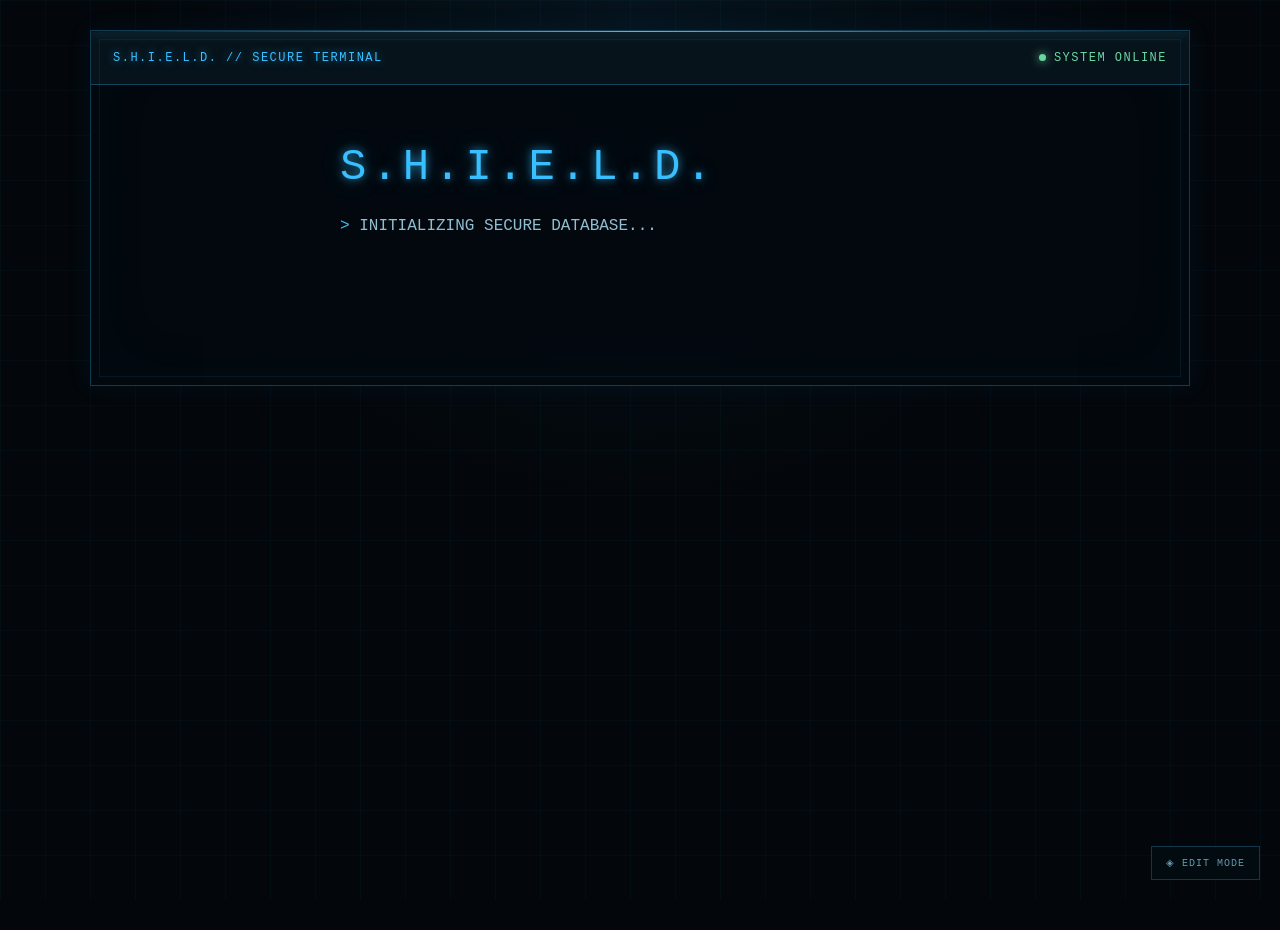
==== index.html @ 3d96c359 "Create index.html" ====
<!DOCTYPE html>
<html lang="uk">
<head>
<meta charset="UTF-8">
<meta name="viewport" content="width=device-width, initial-scale=1.0">

<title>S.H.I.E.L.D. // PROTOCOL</title>

<style>
/* =========================================================
   S.H.I.E.L.D. TERMINAL — MAIN STYLE
   ========================================================= */

:root {
    --bg: #03070b;
    --panel: #071018;
    --panel-2: #09151f;
    --blue: #39bfff;
    --blue-soft: #168ac2;
    --blue-dim: #176083;
    --text: #d9f4ff;
    --muted: #7195a7;
    --danger: #ff5364;
    --border: rgba(57,191,255,.28);
    --glow: rgba(57,191,255,.45);
}

* {
    box-sizing: border-box;
}

html {
    scroll-behavior: smooth;
}

body {
    margin: 0;
    min-height: 100vh;
    background:
        radial-gradient(circle at 50% 0%, rgba(20,100,145,.13), transparent 45%),
        #03070b;
    color: var(--text);
    font-family: "Segoe UI", Arial, sans-serif;
    overflow-x: hidden;
}

/* ---------------------------------------------------------
   BACKGROUND GRID
   --------------------------------------------------------- */

body::before {
    content: "";
    position: fixed;
    inset: 0;
    pointer-events: none;
    z-index: -3;

    background-image:
        linear-gradient(rgba(57,191,255,.035) 1px, transparent 1px),
        linear-gradient(90deg, rgba(57,191,255,.035) 1px, transparent 1px);

    background-size: 45px 45px;
}

/* ---------------------------------------------------------
   SCANLINE
   --------------------------------------------------------- */

body::after {
    content: "";
    position: fixed;
    left: 0;
    right: 0;
    top: -20%;
    height: 2px;

    background: linear-gradient(
        90deg,
        transparent,
        rgba(57,191,255,.7),
        transparent
    );

    box-shadow:
        0 0 12px rgba(57,191,255,.6),
        0 0 30px rgba(57,191,255,.3);

    animation: scan 7s linear infinite;
    pointer-events: none;
    z-index: 100;
}

@keyframes scan {
    from {
        top: -10%;
    }
    to {
        top: 110%;
    }
}

/* ---------------------------------------------------------
   TERMINAL WRAPPER
   --------------------------------------------------------- */

.terminal {
    width: min(1100px, calc(100% - 30px));
    margin: 30px auto;
    border: 1px solid var(--border);
    background: rgba(3,9,14,.94);

    box-shadow:
        0 0 25px rgba(0,130,200,.08),
        inset 0 0 80px rgba(0,100,160,.04);

    position: relative;
    overflow: hidden;
}

/* glowing animated borders */

.terminal::before,
.terminal::after {
    content: "";
    position: absolute;
    pointer-events: none;
}

.terminal::before {
    inset: 8px;
    border: 1px solid rgba(57,191,255,.08);
}

.terminal::after {
    left: 0;
    right: 0;
    top: 0;
    height: 1px;

    background: linear-gradient(
        90deg,
        transparent,
        var(--blue),
        transparent
    );

    box-shadow: 0 0 12px var(--blue);
    animation: pulseLine 3s ease-in-out infinite;
}

@keyframes pulseLine {
    0%, 100% {
        opacity: .25;
    }
    50% {
        opacity: 1;
    }
}

/* ---------------------------------------------------------
   TOP TERMINAL BAR
   --------------------------------------------------------- */

.topbar {
    height: 54px;
    padding: 0 22px;

    display: flex;
    align-items: center;
    justify-content: space-between;

    border-bottom: 1px solid var(--border);
    background: rgba(8,20,29,.9);

    font-family: Consolas, monospace;
    font-size: 12px;
    letter-spacing: 1.5px;
}

.system-name {
    color: var(--blue);
    text-shadow: 0 0 8px rgba(57,191,255,.6);
}

.status {
    color: #68d7a0;
    display: flex;
    align-items: center;
    gap: 8px;
}

.status-dot {
    width: 7px;
    height: 7px;
    border-radius: 50%;
    background: #68d7a0;
    box-shadow: 0 0 10px #68d7a0;
    animation: statusPulse 1.7s infinite;
}

@keyframes statusPulse {
    50% {
        opacity: .35;
        box-shadow: 0 0 3px #68d7a0;
    }
}

/* ---------------------------------------------------------
   ACCESS SCREEN
   --------------------------------------------------------- */

.boot-screen {
    min-height: 300px;
    display: flex;
    align-items: center;
    justify-content: center;
    text-align: left;
    padding: 40px;
}

.boot-inner {
    width: min(600px, 100%);
    font-family: Consolas, monospace;
    color: var(--blue);
}

.boot-title {
    font-size: clamp(24px, 5vw, 44px);
    letter-spacing: 5px;
    margin-bottom: 25px;
    text-shadow:
        0 0 8px rgba(57,191,255,.7),
        0 0 25px rgba(57,191,255,.25);
}

.boot-line {
    opacity: 0;
    margin: 10px 0;
    color: #91bfd0;
}

.boot-line::before {
    content: "> ";
    color: var(--blue);
}

.boot-line.show {
    opacity: 1;
}

.access-granted {
    color: #68d7a0 !important;
    text-shadow: 0 0 10px rgba(104,215,160,.5);
}

/* ---------------------------------------------------------
   MAIN CONTENT
   --------------------------------------------------------- */

.content {
    display: none;
    padding: clamp(25px, 5vw, 60px);
}

.content.visible {
    display: block;
}

.document-header {
    text-align: center;
    margin-bottom: 55px;
}

.classification {
    font-family: Consolas, monospace;
    color: var(--blue);
    font-size: 11px;
    letter-spacing: 4px;
    opacity: .75;
    margin-bottom: 18px;
}

.document-title {
    font-size: clamp(30px, 6vw, 58px);
    letter-spacing: 6px;
    font-weight: 300;
    margin: 0;

    color: #e6f8ff;

    text-shadow:
        0 0 8px rgba(57,191,255,.55),
        0 0 35px rgba(57,191,255,.18);
}

.document-subtitle {
    margin-top: 14px;
    color: var(--muted);
    font-family: Consolas, monospace;
    font-size: 12px;
    letter-spacing: 2px;
}

/* ---------------------------------------------------------
   TECHNICAL DIVIDER
   --------------------------------------------------------- */

.divider {
    height: 1px;
    background: linear-gradient(
        90deg,
        transparent,
        var(--blue-dim),
        var(--blue),
        var(--blue-dim),
        transparent
    );

    box-shadow: 0 0 8px rgba(57,191,255,.25);
    margin: 35px 0;
    position: relative;
}

.divider::after {
    content: "◇";
    position: absolute;
    left: 50%;
    top: 50%;
    transform: translate(-50%, -50%);
    padding: 0 12px;

    background: var(--bg);
    color: var(--blue);
    text-shadow: 0 0 8px var(--blue);
}

/* ---------------------------------------------------------
   RULE SECTIONS
   --------------------------------------------------------- */

.rule-section {
    background:
        linear-gradient(
            135deg,
            rgba(8,22,32,.88),
            rgba(4,11,17,.95)
        );

    border: 1px solid rgba(57,191,255,.18);
    border-left: 2px solid var(--blue-dim);

    padding: clamp(20px, 4vw, 35px);
    margin: 25px 0;

    position: relative;

    transition:
        border-color .25s,
        box-shadow .25s,
        transform .25s;
}

.rule-section:hover {
    border-color: rgba(57,191,255,.42);

    box-shadow:
        0 0 18px rgba(57,191,255,.07),
        inset 0 0 25px rgba(57,191,255,.025);

    transform: translateX(2px);
}

.rule-number {
    font-family: Consolas, monospace;
    font-size: 11px;
    letter-spacing: 3px;
    color: var(--blue);
    margin-bottom: 10px;
    opacity: .8;
}

.rule-title {
    font-size: 23px;
    margin: 0 0 20px;
    font-weight: 500;
    letter-spacing: 1px;
}

.rule-text {
    color: #bfd8e2;
    line-height: 1.8;
    font-size: 16px;
}

.rule-text strong {
    color: #e9faff;
}

.rule-text em {
    color: #a7dfff;
}

.blue {
    color: #39bfff;
}

.green {
    color: #68d7a0;
}

.red {
    color: #ff5364;
}

.yellow {
    color: #ffd66b;
}

/* ---------------------------------------------------------
   QUOTES
   --------------------------------------------------------- */

blockquote {
    margin: 25px 0;
    padding: 18px 22px;

    border-left: 2px solid var(--blue);
    background: rgba(57,191,255,.045);

    color: #a9d9eb;
    font-style: italic;

    box-shadow:
        inset 0 0 25px rgba(57,191,255,.025);
}

blockquote::before {
    content: "◈  ARCHIVE NOTE";
    display: block;

    font-family: Consolas, monospace;
    font-size: 9px;
    letter-spacing: 2px;

    color: var(--blue);
    font-style: normal;

    margin-bottom: 10px;
}

/* ---------------------------------------------------------
   EDITOR
   --------------------------------------------------------- */

.editor-panel {
    display: none;

    position: sticky;
    top: 15px;
    z-index: 50;

    margin: -30px -30px 35px;
    padding: 12px;

    background: rgba(5,15,22,.97);
    border: 1px solid var(--border);

    box-shadow:
        0 0 25px rgba(0,100,160,.12);
}

.editor-panel.visible {
    display: block;
}

.editor-toolbar {
    display: flex;
    flex-wrap: wrap;
    gap: 6px;
}

.editor-btn {
    min-width: 38px;
    height: 34px;

    padding: 0 10px;

    border: 1px solid rgba(57,191,255,.2);
    background: rgba(12,29,40,.9);

    color: #9bd8ef;

    font-family: Consolas, monospace;
    font-size: 12px;

    cursor: pointer;

    transition: .2s;
}

.editor-btn:hover {
    border-color: var(--blue);
    color: white;

    box-shadow:
        0 0 10px rgba(57,191,255,.2);
}

.editor-btn.active {
    background: rgba(57,191,255,.15);
    border-color: var(--blue);
    color: white;
}

.color-picker {
    width: 38px;
    height: 34px;

    padding: 2px;

    background: #071018;
    border: 1px solid rgba(57,191,255,.2);

    cursor: pointer;
}

.editor-status {
    margin-top: 8px;

    color: #638b9b;
    font-family: Consolas, monospace;
    font-size: 9px;
    letter-spacing: 1px;
}

/* editable state */

.editing .rule-text,
.editing .rule-title,
.editing .document-title,
.editing .document-subtitle {
    outline: 1px dashed rgba(57,191,255,.2);
    outline-offset: 4px;
}

.editing [contenteditable="true"]:focus {
    outline: 1px solid rgba(57,191,255,.45);
    box-shadow: 0 0 12px rgba(57,191,255,.08);
}

/* ---------------------------------------------------------
   BOTTOM INFO
   --------------------------------------------------------- */

.footer {
    margin-top: 60px;
    padding-top: 25px;

    border-top: 1px solid rgba(57,191,255,.14);

    display: flex;
    justify-content: space-between;
    gap: 20px;
    flex-wrap: wrap;

    font-family: Consolas, monospace;
    font-size: 9px;
    letter-spacing: 1.5px;

    color: #466a7a;
}

.footer .access {
    color: #68d7a0;
}

/* ---------------------------------------------------------
   CONTROL BUTTON
   --------------------------------------------------------- */

.mode-button {
    position: fixed;
    bottom: 20px;
    right: 20px;
    z-index: 200;

    padding: 10px 14px;

    border: 1px solid rgba(57,191,255,.25);
    background: rgba(3,12,18,.92);

    color: #6598aa;

    font-family: Consolas, monospace;
    font-size: 10px;
    letter-spacing: 1px;

    cursor: pointer;

    transition: .2s;
}

.mode-button:hover {
    color: var(--blue);
    border-color: var(--blue);

    box-shadow:
        0 0 15px rgba(57,191,255,.2);
}

/* ---------------------------------------------------------
   RESPONSIVE
   --------------------------------------------------------- */

@media (max-width: 650px) {

    .terminal {
        width: calc(100% - 14px);
        margin: 7px auto;
    }

    .topbar {
        padding: 0 12px;
        font-size: 9px;
    }

    .content {
        padding: 25px 17px;
    }

    .document-title {
        letter-spacing: 3px;
    }

    .rule-section {
        padding: 20px 16px;
    }

    .rule-text {
        font-size: 15px;
    }

    .editor-panel {
        margin: -15px -10px 25px;
    }
}
</style>
</head>

<body>

<div class="terminal">

    <!-- =====================================================
         TOP BAR
         ===================================================== -->

    <div class="topbar">

        <div class="system-name">
            S.H.I.E.L.D. // SECURE TERMINAL
        </div>

        <div class="status">
            <span class="status-dot"></span>
            SYSTEM ONLINE
        </div>

    </div>


    <!-- =====================================================
         BOOT SCREEN
         ===================================================== -->

    <section class="boot-screen" id="bootScreen">

        <div class="boot-inner">

            <div class="boot-title">
                S.H.I.E.L.D.
            </div>

            <div class="boot-line" id="boot1">
                INITIALIZING SECURE DATABASE...
            </div>

            <div class="boot-line" id="boot2">
                VERIFYING ACCESS CREDENTIALS...
            </div>

            <div class="boot-line" id="boot3">
                DECRYPTING PROTOCOL FILE...
            </div>

            <div class="boot-line access-granted" id="boot4">
                ACCESS GRANTED.
            </div>

        </div>

    </section>


    <!-- =====================================================
         MAIN DOCUMENT
         ===================================================== -->

    <main class="content" id="content">


        <!-- EDITOR -->

        <div class="editor-panel" id="editorPanel">

            <div class="editor-toolbar">

                <button class="editor-btn" onclick="format('bold')">
                    <b>B</b>
                </button>

                <button class="editor-btn" onclick="format('italic')">
                    <i>I</i>
                </button>

                <button class="editor-btn" onclick="boldItalic()">
                    <b><i>BI</i></b>
                </button>

                <button class="editor-btn" onclick="format('underline')">
                    <u>U</u>
                </button>

                <button class="editor-btn" onclick="format('strikeThrough')">
                    <s>S</s>
                </button>

                <button class="editor-btn" onclick="format('justifyLeft')">
                    ←
                </button>

                <button class="editor-btn" onclick="format('justifyCenter')">
                    ↔
                </button>

                <button class="editor-btn" onclick="format('justifyRight')">
                    →
                </button>

                <button class="editor-btn" onclick="makeQuote()">
                    ❝
                </button>

                <button class="editor-btn" onclick="format('insertUnorderedList')">
                    • LIST
                </button>

                <button class="editor-btn" onclick="format('insertOrderedList')">
                    1. LIST
                </button>

                <button class="editor-btn" onclick="insertDivider()">
                    ─
                </button>

                <label class="editor-btn" style="display:flex;align-items:center;justify-content:center;">
                    A
                    <input
                        class="color-picker"
                        type="color"
                        value="#39bfff"
                        onchange="changeColor(this.value)"
                        title="Text color"
                    >
                </label>

                <button class="editor-btn" onclick="saveChanges()">
                    SAVE
                </button>

                <button class="editor-btn" onclick="exportPage()">
                    EXPORT
                </button>

                <button class="editor-btn" onclick="resetPage()">
                    RESET
                </button>

            </div>

            <div class="editor-status" id="editorStatus">
                EDIT MODE // LOCAL STORAGE ENABLED
            </div>

        </div>


        <!-- DOCUMENT HEADER -->

        <header class="document-header">

            <div
                class="classification"
                contenteditable="true"
            >
                S.H.I.E.L.D. // CLASSIFIED DOCUMENT
            </div>

            <h1
                class="document-title"
                contenteditable="true"
            >
                PROTOCOL
            </h1>

            <div
                class="document-subtitle"
                contenteditable="true"
            >
                RULES &amp; REGULATIONS
            </div>

        </header>


        <div class="divider"></div>


        <!-- =====================================================
             RULES
             ===================================================== -->

        <section class="rule-section">

            <div class="rule-number">
                FILE // 01
            </div>

            <h2
                class="rule-title"
                contenteditable="true"
            >
                ЗАГАЛЬНІ ПОЛОЖЕННЯ
            </h2>

            <div
                class="rule-text"
                contenteditable="true"
            >
                <p>
                    Тут буде твій текст правил.
                    Просто заміни цей текст своїм.
                </p>

                <p>
                    Окремі слова можна буде
                    <strong>виділяти жирним</strong>,
                    <em>курсивом</em> або
                    <span class="blue">кольором.</span>
                </p>

                <blockquote>
                    Тут можна розміщувати важливі цитати,
                    попередження або внутрішні положення.
                </blockquote>

            </div>

        </section>


        <section class="rule-section">

            <div class="rule-number">
                FILE // 02
            </div>

            <h2
                class="rule-title"
                contenteditable="true"
            >
                ПОВЕДІНКА ГРАВЦІВ
            </h2>

            <div
                class="rule-text"
                contenteditable="true"
            >
                <p>
                    Тут буде другий розділ твоїх правил.
                </p>
            </div>

        </section>


        <section class="rule-section">

            <div class="rule-number">
                FILE // 03
            </div>

            <h2
                class="rule-title"
                contenteditable="true"
            >
                РОЛЬОВА ГРА
            </h2>

            <div
                class="rule-text"
                contenteditable="true"
            >
                <p>
                    Тут буде третій розділ.
                </p>
            </div>

        </section>


        <div class="divider"></div>


        <!-- FOOTER -->

        <footer class="footer">

            <span>
                S.H.I.E.L.D. DATABASE
            </span>

            <span class="access">
                ACCESS: GRANTED
            </span>

            <span>
                PROTOCOL // SECURE
            </span>

        </footer>

    </main>

</div>


<!-- EDITOR MODE BUTTON -->

<button
    class="mode-button"
    onclick="toggleEditor()"
>
    ◈ EDIT MODE
</button>


<script>

/* =========================================================
   BOOT ANIMATION
   ========================================================= */

const bootLines = [
    document.getElementById("boot1"),
    document.getElementById("boot2"),
    document.getElementById("boot3"),
    document.getElementById("boot4")
];

const bootScreen = document.getElementById("bootScreen");
const content = document.getElementById("content");

bootLines.forEach((line, index) => {

    setTimeout(() => {

        line.classList.add("show");

    }, 650 + index * 650);

});


setTimeout(() => {

    bootScreen.style.display = "none";
    content.classList.add("visible");

}, 3400);


/* =========================================================
   EDIT MODE
   ========================================================= */

let editMode = false;

function toggleEditor() {

    editMode = !editMode;

    const panel = document.getElementById("editorPanel");

    if (editMode) {

        panel.classList.add("visible");
        document.body.classList.add("editing");

        setEditable(true);

        document.getElementById("editorStatus").textContent =
            "EDIT MODE // SELECT TEXT AND USE THE TERMINAL CONTROLS";

    } else {

        panel.classList.remove("visible");
        document.body.classList.remove("editing");

        setEditable(false);

        document.getElementById("editorStatus").textContent =
            "EDIT MODE DISABLED";

    }

}


function setEditable(state) {

    document
        .querySelectorAll("[contenteditable]")
        .forEach(element => {
            element.setAttribute("contenteditable", state);
        });

}


/* =========================================================
   TEXT FORMATTING
   ========================================================= */

function format(command, value = null) {

    document.execCommand(command, false, value);

}


/* Bold + italic */

function boldItalic() {

    document.execCommand("bold", false, null);
    document.execCommand("italic", false, null);

}


/* Text color */

function changeColor(color) {

    document.execCommand(
        "foreColor",
        false,
        color
    );

}


/* Quote */

function makeQuote() {

    document.execCommand(
        "formatBlock",
        false,
        "blockquote"
    );

}


/* Divider */

function insertDivider() {

    document.execCommand(
        "insertHTML",
        false,
        '<div class="divider"></div>'
    );

}


/* =========================================================
   SAVE
   ========================================================= */

function saveChanges() {

    const contentHTML =
        document.getElementById("content").innerHTML;

    localStorage.setItem(
        "shield_protocol_content",
        contentHTML
    );

    document.getElementById("editorStatus").textContent =
        "CHANGES SAVED // LOCAL STORAGE";

}


/* =========================================================
   LOAD SAVED CONTENT
   ========================================================= */

window.addEventListener("load", () => {

    const saved =
        localStorage.getItem(
            "shield_protocol_content"
        );

    if (saved) {

        document.getElementById("content").innerHTML =
            saved;

    }

});


/* =========================================================
   RESET
   ========================================================= */

function resetPage() {

    const confirmation =
        confirm(
            "Reset local changes and restore the original document?"
        );

    if (!confirmation) return;

    localStorage.removeItem(
        "shield_protocol_content"
    );

    location.reload();

}


/* =========================================================
   EXPORT
   ========================================================= */

function exportPage() {

    const clone =
        document.documentElement.cloneNode(true);

    /* Remove editor */

    const editor =
        clone.querySelector("#editorPanel");

    if (editor) {
        editor.remove();
    }

    const editButton =
        clone.querySelector(".mode-button");

    if (editButton) {
        editButton.remove();
    }

    /* Remove contenteditable */

    clone
        .querySelectorAll("[contenteditable]")
        .forEach(element => {
            element.removeAttribute("contenteditable");
        });


    /* Create final HTML */

    const finalHTML =
        "<!DOCTYPE html>\n" +
        clone.outerHTML;


    const blob =
        new Blob(
            [finalHTML],
            {type: "text/html"}
        );


    const url =
        URL.createObjectURL(blob);


    const link =
        document.createElement("a");

    link.href = url;

    link.download =
        "shield-protocol-rules.html";

    document.body.appendChild(link);

    link.click();

    link.remove();

    URL.revokeObjectURL(url);


    document.getElementById("editorStatus").textContent =
        "EXPORT COMPLETE // FILE GENERATED";

}

</script>

</body>
</html>
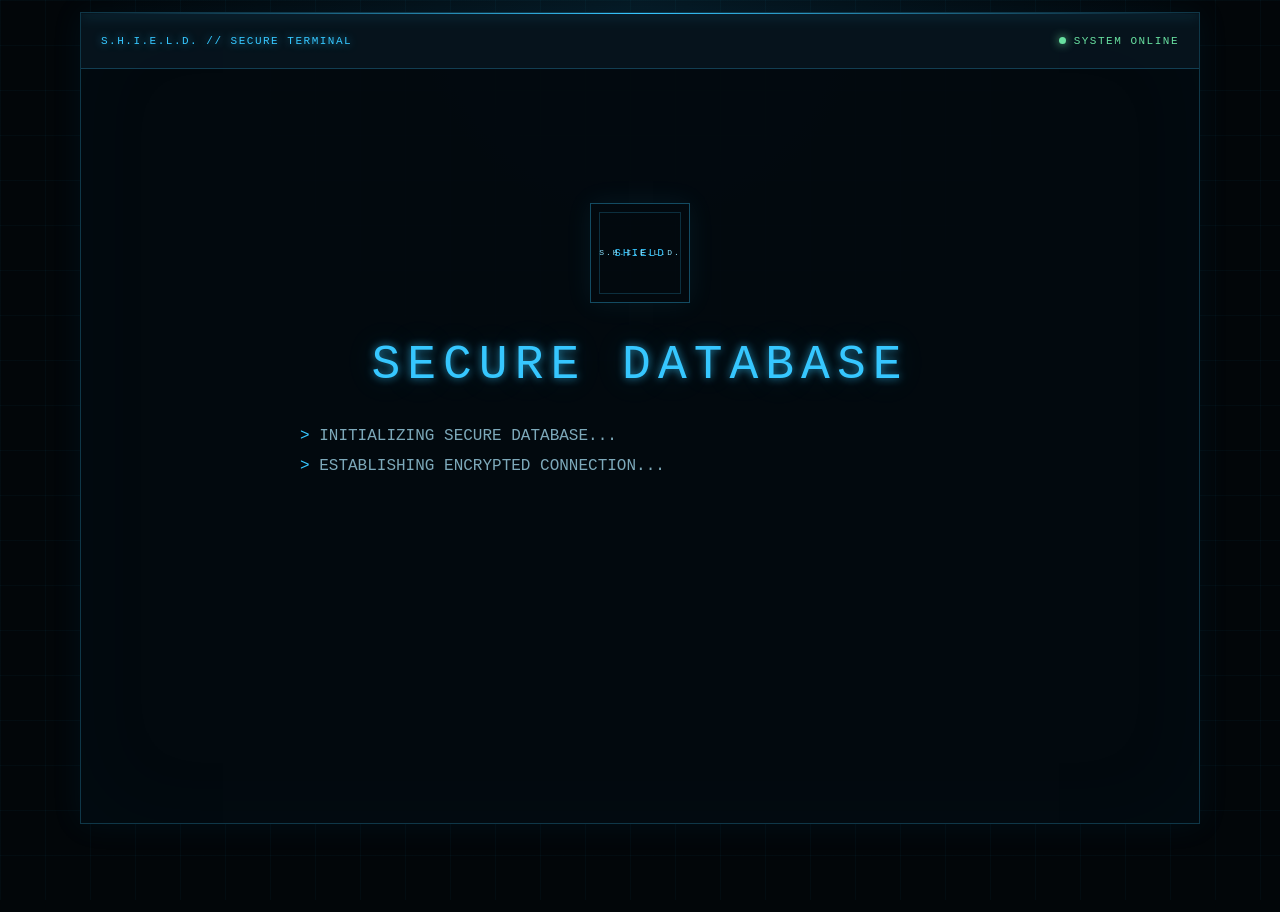
==== commit 6008476a: "Update index.html" ====
--- a/index.html
+++ b/index.html
@@ -1,29 +1,43 @@
 <!DOCTYPE html>
 <html lang="uk">
 <head>
+
 <meta charset="UTF-8">
 <meta name="viewport" content="width=device-width, initial-scale=1.0">
 
 <title>S.H.I.E.L.D. // PROTOCOL</title>
 
 <style>
+
 /* =========================================================
-   S.H.I.E.L.D. TERMINAL — MAIN STYLE
+   S.H.I.E.L.D. SECURE TERMINAL
+   PUBLIC READ-ONLY INTERFACE
    ========================================================= */
 
 :root {
-    --bg: #03070b;
-    --panel: #071018;
-    --panel-2: #09151f;
-    --blue: #39bfff;
-    --blue-soft: #168ac2;
-    --blue-dim: #176083;
-    --text: #d9f4ff;
-    --muted: #7195a7;
-    --danger: #ff5364;
-    --border: rgba(57,191,255,.28);
-    --glow: rgba(57,191,255,.45);
-}
+
+    --background: #020609;
+    --panel: #061019;
+    --panel-light: #091823;
+
+    --blue: #36c7ff;
+    --blue-light: #8ee4ff;
+    --blue-dark: #126083;
+
+    --text: #d8f4ff;
+    --text-muted: #769aaa;
+
+    --green: #68e0a0;
+    --red: #ff5364;
+
+    --border: rgba(54,199,255,.24);
+
+}
+
+
+/* =========================================================
+   RESET
+   ========================================================= */
 
 * {
     box-sizing: border-box;
@@ -34,625 +48,1286 @@
 }
 
 body {
+
     margin: 0;
+
     min-height: 100vh;
+
     background:
-        radial-gradient(circle at 50% 0%, rgba(20,100,145,.13), transparent 45%),
-        #03070b;
+        radial-gradient(
+            circle at 50% 0%,
+            rgba(25,130,180,.14),
+            transparent 48%
+        ),
+        #020609;
+
     color: var(--text);
-    font-family: "Segoe UI", Arial, sans-serif;
+
+    font-family:
+        "Segoe UI",
+        Arial,
+        sans-serif;
+
     overflow-x: hidden;
-}
-
-/* ---------------------------------------------------------
-   BACKGROUND GRID
-   --------------------------------------------------------- */
+
+}
+
+
+/* =========================================================
+   TECHNICAL GRID
+   ========================================================= */
 
 body::before {
+
     content: "";
+
     position: fixed;
+
     inset: 0;
+
     pointer-events: none;
-    z-index: -3;
+
+    z-index: -5;
 
     background-image:
-        linear-gradient(rgba(57,191,255,.035) 1px, transparent 1px),
-        linear-gradient(90deg, rgba(57,191,255,.035) 1px, transparent 1px);
+
+        linear-gradient(
+            rgba(54,199,255,.035) 1px,
+            transparent 1px
+        ),
+
+        linear-gradient(
+            90deg,
+            rgba(54,199,255,.035) 1px,
+            transparent 1px
+        );
 
     background-size: 45px 45px;
-}
-
-/* ---------------------------------------------------------
-   SCANLINE
-   --------------------------------------------------------- */
+
+}
+
+
+/* =========================================================
+   SCANNING LINE
+   ========================================================= */
 
 body::after {
+
     content: "";
+
     position: fixed;
+
     left: 0;
     right: 0;
-    top: -20%;
+
+    top: -10%;
+
     height: 2px;
 
-    background: linear-gradient(
-        90deg,
-        transparent,
-        rgba(57,191,255,.7),
-        transparent
-    );
+    background:
+
+        linear-gradient(
+            90deg,
+            transparent,
+            rgba(54,199,255,.8),
+            transparent
+        );
 
     box-shadow:
-        0 0 12px rgba(57,191,255,.6),
-        0 0 30px rgba(57,191,255,.3);
-
-    animation: scan 7s linear infinite;
+
+        0 0 10px rgba(54,199,255,.8),
+        0 0 35px rgba(54,199,255,.35);
+
+    animation:
+
+        scan 8s linear infinite;
+
     pointer-events: none;
-    z-index: 100;
-}
+
+    z-index: 1000;
+
+}
+
 
 @keyframes scan {
+
     from {
         top: -10%;
     }
+
     to {
         top: 110%;
     }
-}
-
-/* ---------------------------------------------------------
-   TERMINAL WRAPPER
-   --------------------------------------------------------- */
+
+}
+
+
+/* =========================================================
+   TERMINAL FRAME
+   ========================================================= */
 
 .terminal {
-    width: min(1100px, calc(100% - 30px));
-    margin: 30px auto;
-    border: 1px solid var(--border);
-    background: rgba(3,9,14,.94);
+
+    width:
+        min(
+            1120px,
+            calc(100% - 24px)
+        );
+
+    min-height: 90vh;
+
+    margin:
+        12px auto 40px;
+
+    background:
+        rgba(3,10,15,.96);
+
+    border:
+        1px solid var(--border);
+
+    position: relative;
+
+    overflow: hidden;
 
     box-shadow:
-        0 0 25px rgba(0,130,200,.08),
-        inset 0 0 80px rgba(0,100,160,.04);
-
-    position: relative;
-    overflow: hidden;
-}
-
-/* glowing animated borders */
-
-.terminal::before,
+
+        0 0 30px
+        rgba(0,140,210,.08),
+
+        inset 0 0 100px
+        rgba(0,100,150,.035);
+
+}
+
+
+/* =========================================================
+   ANIMATED TOP EDGE
+   ========================================================= */
+
 .terminal::after {
+
     content: "";
+
     position: absolute;
-    pointer-events: none;
-}
-
-.terminal::before {
-    inset: 8px;
-    border: 1px solid rgba(57,191,255,.08);
-}
-
-.terminal::after {
+
+    top: 0;
     left: 0;
     right: 0;
-    top: 0;
+
     height: 1px;
 
-    background: linear-gradient(
-        90deg,
-        transparent,
-        var(--blue),
-        transparent
-    );
-
-    box-shadow: 0 0 12px var(--blue);
-    animation: pulseLine 3s ease-in-out infinite;
-}
-
-@keyframes pulseLine {
-    0%, 100% {
+    background:
+
+        linear-gradient(
+            90deg,
+            transparent,
+            var(--blue),
+            transparent
+        );
+
+    box-shadow:
+        0 0 14px var(--blue);
+
+    animation:
+        edgePulse 3s ease-in-out infinite;
+
+}
+
+
+@keyframes edgePulse {
+
+    0%,100% {
         opacity: .25;
     }
+
     50% {
         opacity: 1;
     }
-}
-
-/* ---------------------------------------------------------
-   TOP TERMINAL BAR
-   --------------------------------------------------------- */
+
+}
+
+
+/* =========================================================
+   TOP BAR
+   ========================================================= */
 
 .topbar {
-    height: 54px;
-    padding: 0 22px;
+
+    height: 56px;
+
+    padding:
+        0 20px;
 
     display: flex;
+
     align-items: center;
+
     justify-content: space-between;
 
-    border-bottom: 1px solid var(--border);
-    background: rgba(8,20,29,.9);
-
-    font-family: Consolas, monospace;
-    font-size: 12px;
+    border-bottom:
+        1px solid var(--border);
+
+    background:
+        rgba(7,20,29,.94);
+
+    font-family:
+        Consolas,
+        monospace;
+
+    font-size: 11px;
+
     letter-spacing: 1.5px;
-}
+
+}
+
 
 .system-name {
-    color: var(--blue);
-    text-shadow: 0 0 8px rgba(57,191,255,.6);
-}
-
-.status {
-    color: #68d7a0;
+
+    color:
+        var(--blue);
+
+    text-shadow:
+        0 0 9px
+        rgba(54,199,255,.65);
+
+}
+
+
+.system-status {
+
     display: flex;
+
     align-items: center;
+
     gap: 8px;
-}
+
+    color:
+        var(--green);
+
+}
+
 
 .status-dot {
+
     width: 7px;
     height: 7px;
+
     border-radius: 50%;
-    background: #68d7a0;
-    box-shadow: 0 0 10px #68d7a0;
-    animation: statusPulse 1.7s infinite;
-}
+
+    background:
+        var(--green);
+
+    box-shadow:
+        0 0 10px
+        var(--green);
+
+    animation:
+        statusPulse 1.7s infinite;
+
+}
+
 
 @keyframes statusPulse {
+
     50% {
+
         opacity: .35;
-        box-shadow: 0 0 3px #68d7a0;
+
+        box-shadow:
+            0 0 3px
+            var(--green);
+
     }
-}
-
-/* ---------------------------------------------------------
-   ACCESS SCREEN
-   --------------------------------------------------------- */
+
+}
+
+
+/* =========================================================
+   BOOT SCREEN
+   ========================================================= */
 
 .boot-screen {
-    min-height: 300px;
-    display: flex;
-    align-items: center;
-    justify-content: center;
-    text-align: left;
-    padding: 40px;
-}
-
-.boot-inner {
-    width: min(600px, 100%);
-    font-family: Consolas, monospace;
-    color: var(--blue);
-}
+
+    min-height:
+        calc(90vh - 56px);
+
+    display:
+        flex;
+
+    align-items:
+        center;
+
+    justify-content:
+        center;
+
+    padding:
+        40px 25px;
+
+}
+
+
+.boot-window {
+
+    width:
+        min(
+            680px,
+            100%
+        );
+
+    font-family:
+        Consolas,
+        monospace;
+
+}
+
+
+.boot-logo {
+
+    width: 100px;
+    height: 100px;
+
+    margin:
+        0 auto 35px;
+
+    border:
+        1px solid
+        rgba(54,199,255,.35);
+
+    display:
+        flex;
+
+    align-items:
+        center;
+
+    justify-content:
+        center;
+
+    color:
+        var(--blue);
+
+    font-size: 11px;
+
+    letter-spacing:
+        2px;
+
+    position:
+        relative;
+
+    box-shadow:
+
+        0 0 25px
+        rgba(54,199,255,.08);
+
+}
+
+
+/*
+   Temporary SHIELD logo placeholder.
+   We replace this later with the real graphic.
+*/
+
+.boot-logo::before {
+
+    content:
+        "S.H.I.E.L.D.";
+
+    position:
+        absolute;
+
+    inset:
+        8px;
+
+    border:
+        1px solid
+        rgba(54,199,255,.2);
+
+    display:
+        flex;
+
+    align-items:
+        center;
+
+    justify-content:
+        center;
+
+    font-size:
+        8px;
+
+    color:
+        var(--blue-light);
+
+}
+
 
 .boot-title {
-    font-size: clamp(24px, 5vw, 44px);
-    letter-spacing: 5px;
-    margin-bottom: 25px;
+
+    text-align:
+        center;
+
+    color:
+        var(--blue);
+
+    font-size:
+        clamp(
+            27px,
+            6vw,
+            48px
+        );
+
+    letter-spacing:
+        7px;
+
+    margin-bottom:
+        35px;
+
     text-shadow:
-        0 0 8px rgba(57,191,255,.7),
-        0 0 25px rgba(57,191,255,.25);
-}
+
+        0 0 9px
+        rgba(54,199,255,.7),
+
+        0 0 35px
+        rgba(54,199,255,.2);
+
+}
+
 
 .boot-line {
-    opacity: 0;
-    margin: 10px 0;
-    color: #91bfd0;
-}
+
+    margin:
+        12px 0;
+
+    color:
+        #7da9ba;
+
+    opacity:
+        0;
+
+    transform:
+        translateX(-8px);
+
+    transition:
+        .35s;
+
+}
+
+
+.boot-line.visible {
+
+    opacity:
+        1;
+
+    transform:
+        translateX(0);
+
+}
+
 
 .boot-line::before {
-    content: "> ";
-    color: var(--blue);
-}
-
-.boot-line.show {
+
+    content:
+        "> ";
+
+    color:
+        var(--blue);
+
+}
+
+
+.boot-success {
+
+    color:
+        var(--green);
+
+    text-shadow:
+        0 0 9px
+        rgba(104,224,160,.45);
+
+}
+
+
+/* =========================================================
+   PROGRESS BAR
+   ========================================================= */
+
+.progress-wrapper {
+
+    margin-top:
+        30px;
+
+    opacity:
+        0;
+
+    transition:
+        .4s;
+
+}
+
+
+.progress-wrapper.visible {
     opacity: 1;
 }
 
-.access-granted {
-    color: #68d7a0 !important;
-    text-shadow: 0 0 10px rgba(104,215,160,.5);
-}
-
-/* ---------------------------------------------------------
-   MAIN CONTENT
-   --------------------------------------------------------- */
-
-.content {
-    display: none;
-    padding: clamp(25px, 5vw, 60px);
-}
-
-.content.visible {
-    display: block;
-}
+
+.progress-bar {
+
+    width: 100%;
+
+    height: 4px;
+
+    background:
+        rgba(54,199,255,.08);
+
+    border:
+        1px solid
+        rgba(54,199,255,.12);
+
+    overflow:
+        hidden;
+
+}
+
+
+.progress-fill {
+
+    width: 0%;
+
+    height: 100%;
+
+    background:
+        var(--blue);
+
+    box-shadow:
+        0 0 12px
+        var(--blue);
+
+    transition:
+        width .15s linear;
+
+}
+
+
+.progress-number {
+
+    margin-top:
+        8px;
+
+    text-align:
+        right;
+
+    color:
+        var(--blue);
+
+    font-size:
+        10px;
+
+}
+
+
+/* =========================================================
+   PUBLIC DOCUMENT
+   ========================================================= */
+
+.document {
+
+    display:
+        none;
+
+    padding:
+        clamp(
+            25px,
+            5vw,
+            65px
+        );
+
+    opacity:
+        0;
+
+    transform:
+        scale(.985);
+
+}
+
+
+.document.open {
+
+    display:
+        block;
+
+    animation:
+        documentOpen
+        1.2s ease forwards;
+
+}
+
+
+@keyframes documentOpen {
+
+    from {
+
+        opacity: 0;
+
+        transform:
+            scale(.985)
+            translateY(12px);
+
+        filter:
+            brightness(2)
+            blur(2px);
+
+    }
+
+    to {
+
+        opacity: 1;
+
+        transform:
+            scale(1)
+            translateY(0);
+
+        filter:
+            brightness(1)
+            blur(0);
+
+    }
+
+}
+
+
+/* =========================================================
+   HUD
+   ========================================================= */
+
+.hud {
+
+    display:
+        grid;
+
+    grid-template-columns:
+        repeat(
+            4,
+            1fr
+        );
+
+    gap:
+        8px;
+
+    margin-bottom:
+        45px;
+
+}
+
+
+.hud-item {
+
+    padding:
+        9px 12px;
+
+    border:
+        1px solid
+        rgba(54,199,255,.13);
+
+    background:
+        rgba(7,21,30,.65);
+
+    font-family:
+        Consolas,
+        monospace;
+
+    font-size:
+        8px;
+
+    letter-spacing:
+        1px;
+
+    color:
+        #527687;
+
+}
+
+
+.hud-value {
+
+    display:
+        block;
+
+    margin-top:
+        5px;
+
+    color:
+        var(--blue-light);
+
+}
+
+
+.hud-value.green {
+    color:
+        var(--green);
+}
+
+
+/* =========================================================
+   DOCUMENT HEADER
+   ========================================================= */
 
 .document-header {
-    text-align: center;
-    margin-bottom: 55px;
-}
+
+    text-align:
+        center;
+
+    margin-bottom:
+        55px;
+
+}
+
 
 .classification {
-    font-family: Consolas, monospace;
-    color: var(--blue);
-    font-size: 11px;
-    letter-spacing: 4px;
-    opacity: .75;
-    margin-bottom: 18px;
-}
+
+    font-family:
+        Consolas,
+        monospace;
+
+    color:
+        var(--blue);
+
+    font-size:
+        10px;
+
+    letter-spacing:
+        4px;
+
+    opacity:
+        .75;
+
+    margin-bottom:
+        18px;
+
+}
+
 
 .document-title {
-    font-size: clamp(30px, 6vw, 58px);
-    letter-spacing: 6px;
-    font-weight: 300;
-    margin: 0;
-
-    color: #e6f8ff;
+
+    margin:
+        0;
+
+    font-size:
+        clamp(
+            34px,
+            7vw,
+            65px
+        );
+
+    font-weight:
+        300;
+
+    letter-spacing:
+        7px;
+
+    color:
+        #e8f9ff;
 
     text-shadow:
-        0 0 8px rgba(57,191,255,.55),
-        0 0 35px rgba(57,191,255,.18);
-}
+
+        0 0 9px
+        rgba(54,199,255,.5),
+
+        0 0 35px
+        rgba(54,199,255,.15);
+
+}
+
 
 .document-subtitle {
-    margin-top: 14px;
-    color: var(--muted);
-    font-family: Consolas, monospace;
-    font-size: 12px;
-    letter-spacing: 2px;
-}
-
-/* ---------------------------------------------------------
-   TECHNICAL DIVIDER
-   --------------------------------------------------------- */
+
+    margin-top:
+        14px;
+
+    color:
+        var(--text-muted);
+
+    font-family:
+        Consolas,
+        monospace;
+
+    font-size:
+        11px;
+
+    letter-spacing:
+        2px;
+
+}
+
+
+/* =========================================================
+   DIVIDER
+   ========================================================= */
 
 .divider {
-    height: 1px;
-    background: linear-gradient(
-        90deg,
-        transparent,
-        var(--blue-dim),
-        var(--blue),
-        var(--blue-dim),
-        transparent
-    );
-
-    box-shadow: 0 0 8px rgba(57,191,255,.25);
-    margin: 35px 0;
-    position: relative;
-}
+
+    height:
+        1px;
+
+    margin:
+        35px 0;
+
+    background:
+
+        linear-gradient(
+            90deg,
+            transparent,
+            var(--blue-dark),
+            var(--blue),
+            var(--blue-dark),
+            transparent
+        );
+
+    box-shadow:
+        0 0 9px
+        rgba(54,199,255,.3);
+
+    position:
+        relative;
+
+}
+
 
 .divider::after {
-    content: "◇";
-    position: absolute;
-    left: 50%;
-    top: 50%;
-    transform: translate(-50%, -50%);
-    padding: 0 12px;
-
-    background: var(--bg);
-    color: var(--blue);
-    text-shadow: 0 0 8px var(--blue);
-}
-
-/* ---------------------------------------------------------
+
+    content:
+        "◇";
+
+    position:
+        absolute;
+
+    left:
+        50%;
+
+    top:
+        50%;
+
+    transform:
+        translate(
+            -50%,
+            -50%
+        );
+
+    padding:
+        0 12px;
+
+    background:
+        var(--background);
+
+    color:
+        var(--blue);
+
+    text-shadow:
+        0 0 8px
+        var(--blue);
+
+}
+
+
+/* =========================================================
    RULE SECTIONS
-   --------------------------------------------------------- */
+   ========================================================= */
 
 .rule-section {
+
+    margin:
+        25px 0;
+
+    padding:
+        clamp(
+            20px,
+            4vw,
+            36px
+        );
+
     background:
+
         linear-gradient(
             135deg,
-            rgba(8,22,32,.88),
-            rgba(4,11,17,.95)
+            rgba(8,24,35,.9),
+            rgba(3,11,17,.96)
         );
 
-    border: 1px solid rgba(57,191,255,.18);
-    border-left: 2px solid var(--blue-dim);
-
-    padding: clamp(20px, 4vw, 35px);
-    margin: 25px 0;
-
-    position: relative;
-
-    transition:
-        border-color .25s,
-        box-shadow .25s,
-        transform .25s;
-}
-
-.rule-section:hover {
-    border-color: rgba(57,191,255,.42);
+    border:
+        1px solid
+        rgba(54,199,255,.17);
+
+    border-left:
+        2px solid
+        var(--blue-dark);
+
+    position:
+        relative;
 
     box-shadow:
-        0 0 18px rgba(57,191,255,.07),
-        inset 0 0 25px rgba(57,191,255,.025);
-
-    transform: translateX(2px);
-}
+        inset 0 0 30px
+        rgba(54,199,255,.015);
+
+}
+
+
+.rule-section::before {
+
+    content:
+        "";
+
+    position:
+        absolute;
+
+    top:
+        -1px;
+
+    right:
+        -1px;
+
+    width:
+        45px;
+
+    height:
+        1px;
+
+    background:
+        var(--blue);
+
+    box-shadow:
+        0 0 9px
+        var(--blue);
+
+    animation:
+        cornerPulse
+        3s ease-in-out infinite;
+
+}
+
+
+@keyframes cornerPulse {
+
+    0%,100% {
+        opacity: .2;
+    }
+
+    50% {
+        opacity: 1;
+    }
+
+}
+
 
 .rule-number {
-    font-family: Consolas, monospace;
-    font-size: 11px;
-    letter-spacing: 3px;
-    color: var(--blue);
-    margin-bottom: 10px;
-    opacity: .8;
-}
+
+    font-family:
+        Consolas,
+        monospace;
+
+    color:
+        var(--blue);
+
+    font-size:
+        10px;
+
+    letter-spacing:
+        3px;
+
+    opacity:
+        .75;
+
+    margin-bottom:
+        10px;
+
+}
+
 
 .rule-title {
-    font-size: 23px;
-    margin: 0 0 20px;
-    font-weight: 500;
-    letter-spacing: 1px;
-}
+
+    margin:
+        0 0 20px;
+
+    font-size:
+        clamp(
+            20px,
+            4vw,
+            27px
+        );
+
+    font-weight:
+        500;
+
+    letter-spacing:
+        1px;
+
+}
+
 
 .rule-text {
-    color: #bfd8e2;
-    line-height: 1.8;
-    font-size: 16px;
-}
+
+    color:
+        #bfd8e2;
+
+    font-size:
+        16px;
+
+    line-height:
+        1.85;
+
+}
+
 
 .rule-text strong {
-    color: #e9faff;
-}
+
+    color:
+        #effcff;
+
+}
+
 
 .rule-text em {
-    color: #a7dfff;
-}
+
+    color:
+        #9ddfff;
+
+}
+
+
+/* =========================================================
+   QUOTES
+   ========================================================= */
+
+blockquote {
+
+    margin:
+        25px 0;
+
+    padding:
+        18px 22px;
+
+    border-left:
+        2px solid
+        var(--blue);
+
+    background:
+        rgba(54,199,255,.045);
+
+    color:
+        #a9d9eb;
+
+    font-style:
+        italic;
+
+    box-shadow:
+        inset 0 0 25px
+        rgba(54,199,255,.025);
+
+}
+
+
+blockquote::before {
+
+    content:
+        "◈  ARCHIVE NOTE";
+
+    display:
+        block;
+
+    margin-bottom:
+        10px;
+
+    font-family:
+        Consolas,
+        monospace;
+
+    font-size:
+        9px;
+
+    letter-spacing:
+        2px;
+
+    color:
+        var(--blue);
+
+    font-style:
+        normal;
+
+}
+
+
+/* =========================================================
+   TEXT COLORS
+   ========================================================= */
 
 .blue {
-    color: #39bfff;
+    color:
+        var(--blue);
 }
 
 .green {
-    color: #68d7a0;
+    color:
+        var(--green);
 }
 
 .red {
-    color: #ff5364;
+    color:
+        var(--red);
 }
 
 .yellow {
-    color: #ffd66b;
-}
-
-/* ---------------------------------------------------------
-   QUOTES
-   --------------------------------------------------------- */
-
-blockquote {
-    margin: 25px 0;
-    padding: 18px 22px;
-
-    border-left: 2px solid var(--blue);
-    background: rgba(57,191,255,.045);
-
-    color: #a9d9eb;
-    font-style: italic;
-
-    box-shadow:
-        inset 0 0 25px rgba(57,191,255,.025);
-}
-
-blockquote::before {
-    content: "◈  ARCHIVE NOTE";
-    display: block;
-
-    font-family: Consolas, monospace;
-    font-size: 9px;
-    letter-spacing: 2px;
-
-    color: var(--blue);
-    font-style: normal;
-
-    margin-bottom: 10px;
-}
-
-/* ---------------------------------------------------------
-   EDITOR
-   --------------------------------------------------------- */
-
-.editor-panel {
-    display: none;
-
-    position: sticky;
-    top: 15px;
-    z-index: 50;
-
-    margin: -30px -30px 35px;
-    padding: 12px;
-
-    background: rgba(5,15,22,.97);
-    border: 1px solid var(--border);
-
-    box-shadow:
-        0 0 25px rgba(0,100,160,.12);
-}
-
-.editor-panel.visible {
-    display: block;
-}
-
-.editor-toolbar {
-    display: flex;
-    flex-wrap: wrap;
-    gap: 6px;
-}
-
-.editor-btn {
-    min-width: 38px;
-    height: 34px;
-
-    padding: 0 10px;
-
-    border: 1px solid rgba(57,191,255,.2);
-    background: rgba(12,29,40,.9);
-
-    color: #9bd8ef;
-
-    font-family: Consolas, monospace;
-    font-size: 12px;
-
-    cursor: pointer;
-
-    transition: .2s;
-}
-
-.editor-btn:hover {
-    border-color: var(--blue);
-    color: white;
-
-    box-shadow:
-        0 0 10px rgba(57,191,255,.2);
-}
-
-.editor-btn.active {
-    background: rgba(57,191,255,.15);
-    border-color: var(--blue);
-    color: white;
-}
-
-.color-picker {
-    width: 38px;
-    height: 34px;
-
-    padding: 2px;
-
-    background: #071018;
-    border: 1px solid rgba(57,191,255,.2);
-
-    cursor: pointer;
-}
-
-.editor-status {
-    margin-top: 8px;
-
-    color: #638b9b;
-    font-family: Consolas, monospace;
-    font-size: 9px;
-    letter-spacing: 1px;
-}
-
-/* editable state */
-
-.editing .rule-text,
-.editing .rule-title,
-.editing .document-title,
-.editing .document-subtitle {
-    outline: 1px dashed rgba(57,191,255,.2);
-    outline-offset: 4px;
-}
-
-.editing [contenteditable="true"]:focus {
-    outline: 1px solid rgba(57,191,255,.45);
-    box-shadow: 0 0 12px rgba(57,191,255,.08);
-}
-
-/* ---------------------------------------------------------
-   BOTTOM INFO
-   --------------------------------------------------------- */
+    color:
+        #ffd66b;
+}
+
+
+/* =========================================================
+   FOOTER
+   ========================================================= */
 
 .footer {
-    margin-top: 60px;
-    padding-top: 25px;
-
-    border-top: 1px solid rgba(57,191,255,.14);
-
-    display: flex;
-    justify-content: space-between;
-    gap: 20px;
-    flex-wrap: wrap;
-
-    font-family: Consolas, monospace;
-    font-size: 9px;
-    letter-spacing: 1.5px;
-
-    color: #466a7a;
-}
-
-.footer .access {
-    color: #68d7a0;
-}
-
-/* ---------------------------------------------------------
-   CONTROL BUTTON
-   --------------------------------------------------------- */
-
-.mode-button {
-    position: fixed;
-    bottom: 20px;
-    right: 20px;
-    z-index: 200;
-
-    padding: 10px 14px;
-
-    border: 1px solid rgba(57,191,255,.25);
-    background: rgba(3,12,18,.92);
-
-    color: #6598aa;
-
-    font-family: Consolas, monospace;
-    font-size: 10px;
-    letter-spacing: 1px;
-
-    cursor: pointer;
-
-    transition: .2s;
-}
-
-.mode-button:hover {
-    color: var(--blue);
-    border-color: var(--blue);
-
-    box-shadow:
-        0 0 15px rgba(57,191,255,.2);
-}
-
-/* ---------------------------------------------------------
-   RESPONSIVE
-   --------------------------------------------------------- */
+
+    margin-top:
+        60px;
+
+    padding-top:
+        25px;
+
+    border-top:
+        1px solid
+        rgba(54,199,255,.14);
+
+    display:
+        flex;
+
+    justify-content:
+        space-between;
+
+    flex-wrap:
+        wrap;
+
+    gap:
+        15px;
+
+    color:
+        #466a7a;
+
+    font-family:
+        Consolas,
+        monospace;
+
+    font-size:
+        9px;
+
+    letter-spacing:
+        1.5px;
+
+}
+
+
+.footer .active {
+
+    color:
+        var(--green);
+
+}
+
+
+/* =========================================================
+   MOBILE
+   ========================================================= */
 
 @media (max-width: 650px) {
 
     .terminal {
-        width: calc(100% - 14px);
-        margin: 7px auto;
+
+        width:
+            calc(100% - 10px);
+
+        margin:
+            5px auto 20px;
+
     }
 
+
     .topbar {
-        padding: 0 12px;
-        font-size: 9px;
+
+        height:
+            48px;
+
+        padding:
+            0 11px;
+
+        font-size:
+            8px;
+
     }
 
-    .content {
-        padding: 25px 17px;
+
+    .boot-screen {
+
+        min-height:
+            80vh;
+
+        padding:
+            30px 18px;
+
     }
 
+
+    .document {
+
+        padding:
+            24px 15px;
+
+    }
+
+
     .document-title {
-        letter-spacing: 3px;
+
+        letter-spacing:
+            3px;
+
     }
 
-    .rule-section {
-        padding: 20px 16px;
+
+    .hud {
+
+        grid-template-columns:
+            repeat(
+                2,
+                1fr
+            );
+
     }
 
+
     .rule-text {
-        font-size: 15px;
+
+        font-size:
+            15px;
+
     }
 
-    .editor-panel {
-        margin: -15px -10px 25px;
+
+    .footer {
+
+        flex-direction:
+            column;
+
     }
-}
+
+}
+
 </style>
+
 </head>
 
+
 <body>
 
+
 <div class="terminal">
 
+
     <!-- =====================================================
-         TOP BAR
+         TOP SYSTEM BAR
          ===================================================== -->
 
     <div class="topbar">
@@ -661,265 +1336,345 @@
             S.H.I.E.L.D. // SECURE TERMINAL
         </div>
 
-        <div class="status">
+        <div class="system-status">
+
             <span class="status-dot"></span>
+
             SYSTEM ONLINE
+
         </div>
 
     </div>
 
 
+
     <!-- =====================================================
-         BOOT SCREEN
+         BOOT SEQUENCE
          ===================================================== -->
 
-    <section class="boot-screen" id="bootScreen">
-
-        <div class="boot-inner">
+    <section
+        class="boot-screen"
+        id="bootScreen"
+    >
+
+        <div class="boot-window">
+
+
+            <div class="boot-logo">
+                SHIELD
+            </div>
+
 
             <div class="boot-title">
-                S.H.I.E.L.D.
-            </div>
-
-            <div class="boot-line" id="boot1">
+                SECURE DATABASE
+            </div>
+
+
+            <div
+                class="boot-line"
+                id="boot1"
+            >
                 INITIALIZING SECURE DATABASE...
             </div>
 
-            <div class="boot-line" id="boot2">
-                VERIFYING ACCESS CREDENTIALS...
-            </div>
-
-            <div class="boot-line" id="boot3">
-                DECRYPTING PROTOCOL FILE...
-            </div>
-
-            <div class="boot-line access-granted" id="boot4">
+
+            <div
+                class="boot-line"
+                id="boot2"
+            >
+                ESTABLISHING ENCRYPTED CONNECTION...
+            </div>
+
+
+            <div
+                class="boot-line"
+                id="boot3"
+            >
+                SEARCHING DATABASE FOR PROTOCOL FILE...
+            </div>
+
+
+            <div
+                class="boot-line"
+                id="boot4"
+            >
+                FILE FOUND:
+                <span style="color:#d8f4ff;">
+                    PROTOCOL_RULES
+                </span>
+            </div>
+
+
+            <div
+                class="boot-line"
+                id="boot5"
+            >
+                CLASSIFICATION:
+                <span style="color:#36c7ff;">
+                    LEVEL 04
+                </span>
+            </div>
+
+
+            <div
+                class="boot-line"
+                id="boot6"
+            >
+                DECRYPTING DOCUMENT...
+            </div>
+
+
+            <div
+                class="progress-wrapper"
+                id="progressWrapper"
+            >
+
+                <div class="progress-bar">
+
+                    <div
+                        class="progress-fill"
+                        id="progressFill"
+                    ></div>
+
+                </div>
+
+
+                <div
+                    class="progress-number"
+                    id="progressNumber"
+                >
+                    0%
+                </div>
+
+            </div>
+
+
+            <div
+                class="boot-line boot-success"
+                id="boot7"
+            >
                 ACCESS GRANTED.
             </div>
 
+
         </div>
 
     </section>
 
 
+
     <!-- =====================================================
-         MAIN DOCUMENT
+         PUBLIC DOCUMENT
          ===================================================== -->
 
-    <main class="content" id="content">
-
-
-        <!-- EDITOR -->
-
-        <div class="editor-panel" id="editorPanel">
-
-            <div class="editor-toolbar">
-
-                <button class="editor-btn" onclick="format('bold')">
-                    <b>B</b>
-                </button>
-
-                <button class="editor-btn" onclick="format('italic')">
-                    <i>I</i>
-                </button>
-
-                <button class="editor-btn" onclick="boldItalic()">
-                    <b><i>BI</i></b>
-                </button>
-
-                <button class="editor-btn" onclick="format('underline')">
-                    <u>U</u>
-                </button>
-
-                <button class="editor-btn" onclick="format('strikeThrough')">
-                    <s>S</s>
-                </button>
-
-                <button class="editor-btn" onclick="format('justifyLeft')">
-                    ←
-                </button>
-
-                <button class="editor-btn" onclick="format('justifyCenter')">
-                    ↔
-                </button>
-
-                <button class="editor-btn" onclick="format('justifyRight')">
-                    →
-                </button>
-
-                <button class="editor-btn" onclick="makeQuote()">
-                    ❝
-                </button>
-
-                <button class="editor-btn" onclick="format('insertUnorderedList')">
-                    • LIST
-                </button>
-
-                <button class="editor-btn" onclick="format('insertOrderedList')">
-                    1. LIST
-                </button>
-
-                <button class="editor-btn" onclick="insertDivider()">
-                    ─
-                </button>
-
-                <label class="editor-btn" style="display:flex;align-items:center;justify-content:center;">
-                    A
-                    <input
-                        class="color-picker"
-                        type="color"
-                        value="#39bfff"
-                        onchange="changeColor(this.value)"
-                        title="Text color"
-                    >
-                </label>
-
-                <button class="editor-btn" onclick="saveChanges()">
-                    SAVE
-                </button>
-
-                <button class="editor-btn" onclick="exportPage()">
-                    EXPORT
-                </button>
-
-                <button class="editor-btn" onclick="resetPage()">
-                    RESET
-                </button>
-
-            </div>
-
-            <div class="editor-status" id="editorStatus">
-                EDIT MODE // LOCAL STORAGE ENABLED
-            </div>
+    <main
+        class="document"
+        id="document"
+    >
+
+
+        <!-- HUD -->
+
+        <div class="hud">
+
+
+            <div class="hud-item">
+
+                SECURITY
+
+                <span class="hud-value green">
+                    ACTIVE
+                </span>
+
+            </div>
+
+
+            <div class="hud-item">
+
+                DATABASE
+
+                <span class="hud-value green">
+                    ONLINE
+                </span>
+
+            </div>
+
+
+            <div class="hud-item">
+
+                CLASSIFICATION
+
+                <span class="hud-value">
+                    LEVEL 04
+                </span>
+
+            </div>
+
+
+            <div class="hud-item">
+
+                ACCESS
+
+                <span class="hud-value green">
+                    GRANTED
+                </span>
+
+            </div>
+
 
         </div>
 
 
+
         <!-- DOCUMENT HEADER -->
 
         <header class="document-header">
 
-            <div
-                class="classification"
-                contenteditable="true"
-            >
+
+            <div class="classification">
                 S.H.I.E.L.D. // CLASSIFIED DOCUMENT
             </div>
 
-            <h1
-                class="document-title"
-                contenteditable="true"
-            >
+
+            <h1 class="document-title">
                 PROTOCOL
             </h1>
 
-            <div
-                class="document-subtitle"
-                contenteditable="true"
-            >
+
+            <div class="document-subtitle">
                 RULES &amp; REGULATIONS
             </div>
 
+
         </header>
 
 
+
         <div class="divider"></div>
 
 
-        <!-- =====================================================
-             RULES
-             ===================================================== -->
+
+        <!-- =================================================
+             RULE 01
+             ================================================= -->
 
         <section class="rule-section">
+
 
             <div class="rule-number">
                 FILE // 01
             </div>
 
-            <h2
-                class="rule-title"
-                contenteditable="true"
-            >
+
+            <h2 class="rule-title">
                 ЗАГАЛЬНІ ПОЛОЖЕННЯ
             </h2>
 
-            <div
-                class="rule-text"
-                contenteditable="true"
-            >
+
+            <div class="rule-text">
+
                 <p>
                     Тут буде твій текст правил.
-                    Просто заміни цей текст своїм.
+                    Цей блок призначений виключно
+                    для перегляду.
                 </p>
 
+
                 <p>
-                    Окремі слова можна буде
-                    <strong>виділяти жирним</strong>,
-                    <em>курсивом</em> або
-                    <span class="blue">кольором.</span>
+
+                    Окремі слова можна зробити
+
+                    <strong>
+                        жирними
+                    </strong>
+
+                    або
+
+                    <em>
+                        курсивом
+                    </em>
+
+                    під час підготовки документа.
+
                 </p>
 
+
                 <blockquote>
-                    Тут можна розміщувати важливі цитати,
-                    попередження або внутрішні положення.
+
+                    Тут можна розміщувати
+                    важливі положення,
+                    попередження або цитати.
+
                 </blockquote>
 
+
             </div>
 
         </section>
 
 
+
+        <!-- =================================================
+             RULE 02
+             ================================================= -->
+
         <section class="rule-section">
+
 
             <div class="rule-number">
                 FILE // 02
             </div>
 
-            <h2
-                class="rule-title"
-                contenteditable="true"
-            >
+
+            <h2 class="rule-title">
                 ПОВЕДІНКА ГРАВЦІВ
             </h2>
 
-            <div
-                class="rule-text"
-                contenteditable="true"
-            >
+
+            <div class="rule-text">
+
                 <p>
-                    Тут буде другий розділ твоїх правил.
+                    Тут буде другий розділ
+                    твоїх правил.
                 </p>
+
             </div>
 
         </section>
 
 
+
+        <!-- =================================================
+             RULE 03
+             ================================================= -->
+
         <section class="rule-section">
+
 
             <div class="rule-number">
                 FILE // 03
             </div>
 
-            <h2
-                class="rule-title"
-                contenteditable="true"
-            >
+
+            <h2 class="rule-title">
                 РОЛЬОВА ГРА
             </h2>
 
-            <div
-                class="rule-text"
-                contenteditable="true"
-            >
+
+            <div class="rule-text">
+
                 <p>
                     Тут буде третій розділ.
                 </p>
+
             </div>
 
         </section>
 
 
+
         <div class="divider"></div>
+
 
 
         <!-- FOOTER -->
@@ -930,9 +1685,11 @@
                 S.H.I.E.L.D. DATABASE
             </span>
 
-            <span class="access">
+
+            <span class="active">
                 ACCESS: GRANTED
             </span>
+
 
             <span>
                 PROTOCOL // SECURE
@@ -940,302 +1697,162 @@
 
         </footer>
 
+
     </main>
 
 </div>
 
 
-<!-- EDITOR MODE BUTTON -->
-
-<button
-    class="mode-button"
-    onclick="toggleEditor()"
->
-    ◈ EDIT MODE
-</button>
-
 
 <script>
 
 /* =========================================================
-   BOOT ANIMATION
+   BOOT SEQUENCE
    ========================================================= */
 
 const bootLines = [
+
     document.getElementById("boot1"),
+
     document.getElementById("boot2"),
+
     document.getElementById("boot3"),
-    document.getElementById("boot4")
+
+    document.getElementById("boot4"),
+
+    document.getElementById("boot5"),
+
+    document.getElementById("boot6"),
+
+    document.getElementById("boot7")
+
 ];
 
-const bootScreen = document.getElementById("bootScreen");
-const content = document.getElementById("content");
-
-bootLines.forEach((line, index) => {
-
-    setTimeout(() => {
-
-        line.classList.add("show");
-
-    }, 650 + index * 650);
-
-});
-
-
-setTimeout(() => {
-
-    bootScreen.style.display = "none";
-    content.classList.add("visible");
-
-}, 3400);
-
-
-/* =========================================================
-   EDIT MODE
-   ========================================================= */
-
-let editMode = false;
-
-function toggleEditor() {
-
-    editMode = !editMode;
-
-    const panel = document.getElementById("editorPanel");
-
-    if (editMode) {
-
-        panel.classList.add("visible");
-        document.body.classList.add("editing");
-
-        setEditable(true);
-
-        document.getElementById("editorStatus").textContent =
-            "EDIT MODE // SELECT TEXT AND USE THE TERMINAL CONTROLS";
-
-    } else {
-
-        panel.classList.remove("visible");
-        document.body.classList.remove("editing");
-
-        setEditable(false);
-
-        document.getElementById("editorStatus").textContent =
-            "EDIT MODE DISABLED";
+
+const bootScreen =
+    document.getElementById("bootScreen");
+
+
+const documentScreen =
+    document.getElementById("document");
+
+
+const progressWrapper =
+    document.getElementById("progressWrapper");
+
+
+const progressFill =
+    document.getElementById("progressFill");
+
+
+const progressNumber =
+    document.getElementById("progressNumber");
+
+
+
+/* ---------------------------------------------------------
+   SHOW TERMINAL LINES
+   --------------------------------------------------------- */
+
+bootLines.forEach(
+    (line, index) => {
+
+        setTimeout(
+            () => {
+
+                line.classList.add(
+                    "visible"
+                );
+
+            },
+
+            600 +
+            index * 500
+
+        );
 
     }
-
-}
-
-
-function setEditable(state) {
-
-    document
-        .querySelectorAll("[contenteditable]")
-        .forEach(element => {
-            element.setAttribute("contenteditable", state);
-        });
-
-}
-
-
-/* =========================================================
-   TEXT FORMATTING
-   ========================================================= */
-
-function format(command, value = null) {
-
-    document.execCommand(command, false, value);
-
-}
-
-
-/* Bold + italic */
-
-function boldItalic() {
-
-    document.execCommand("bold", false, null);
-    document.execCommand("italic", false, null);
-
-}
-
-
-/* Text color */
-
-function changeColor(color) {
-
-    document.execCommand(
-        "foreColor",
-        false,
-        color
-    );
-
-}
-
-
-/* Quote */
-
-function makeQuote() {
-
-    document.execCommand(
-        "formatBlock",
-        false,
-        "blockquote"
-    );
-
-}
-
-
-/* Divider */
-
-function insertDivider() {
-
-    document.execCommand(
-        "insertHTML",
-        false,
-        '<div class="divider"></div>'
-    );
-
-}
-
-
-/* =========================================================
-   SAVE
-   ========================================================= */
-
-function saveChanges() {
-
-    const contentHTML =
-        document.getElementById("content").innerHTML;
-
-    localStorage.setItem(
-        "shield_protocol_content",
-        contentHTML
-    );
-
-    document.getElementById("editorStatus").textContent =
-        "CHANGES SAVED // LOCAL STORAGE";
-
-}
-
-
-/* =========================================================
-   LOAD SAVED CONTENT
-   ========================================================= */
-
-window.addEventListener("load", () => {
-
-    const saved =
-        localStorage.getItem(
-            "shield_protocol_content"
+);
+
+
+/* ---------------------------------------------------------
+   START PROGRESS
+   --------------------------------------------------------- */
+
+setTimeout(
+    () => {
+
+        progressWrapper.classList.add(
+            "visible"
         );
 
-    if (saved) {
-
-        document.getElementById("content").innerHTML =
-            saved;
-
-    }
-
-});
-
-
-/* =========================================================
-   RESET
-   ========================================================= */
-
-function resetPage() {
-
-    const confirmation =
-        confirm(
-            "Reset local changes and restore the original document?"
+
+        let progress = 0;
+
+
+        const interval =
+            setInterval(
+                () => {
+
+                    progress +=
+                        Math.floor(
+                            Math.random() * 7
+                        ) + 2;
+
+
+                    if (progress >= 100) {
+
+                        progress = 100;
+
+                        clearInterval(
+                            interval
+                        );
+
+                    }
+
+
+                    progressFill.style.width =
+                        progress + "%";
+
+
+                    progressNumber.textContent =
+                        progress + "%";
+
+                },
+
+                80
+
+            );
+
+    },
+
+    3200
+);
+
+
+/* ---------------------------------------------------------
+   OPEN DOCUMENT
+   --------------------------------------------------------- */
+
+setTimeout(
+    () => {
+
+        bootScreen.style.display =
+            "none";
+
+
+        documentScreen.classList.add(
+            "open"
         );
 
-    if (!confirmation) return;
-
-    localStorage.removeItem(
-        "shield_protocol_content"
-    );
-
-    location.reload();
-
-}
-
-
-/* =========================================================
-   EXPORT
-   ========================================================= */
-
-function exportPage() {
-
-    const clone =
-        document.documentElement.cloneNode(true);
-
-    /* Remove editor */
-
-    const editor =
-        clone.querySelector("#editorPanel");
-
-    if (editor) {
-        editor.remove();
-    }
-
-    const editButton =
-        clone.querySelector(".mode-button");
-
-    if (editButton) {
-        editButton.remove();
-    }
-
-    /* Remove contenteditable */
-
-    clone
-        .querySelectorAll("[contenteditable]")
-        .forEach(element => {
-            element.removeAttribute("contenteditable");
-        });
-
-
-    /* Create final HTML */
-
-    const finalHTML =
-        "<!DOCTYPE html>\n" +
-        clone.outerHTML;
-
-
-    const blob =
-        new Blob(
-            [finalHTML],
-            {type: "text/html"}
-        );
-
-
-    const url =
-        URL.createObjectURL(blob);
-
-
-    const link =
-        document.createElement("a");
-
-    link.href = url;
-
-    link.download =
-        "shield-protocol-rules.html";
-
-    document.body.appendChild(link);
-
-    link.click();
-
-    link.remove();
-
-    URL.revokeObjectURL(url);
-
-
-    document.getElementById("editorStatus").textContent =
-        "EXPORT COMPLETE // FILE GENERATED";
-
-}
+    },
+
+    5600
+
+);
 
 </script>
+
 
 </body>
 </html>
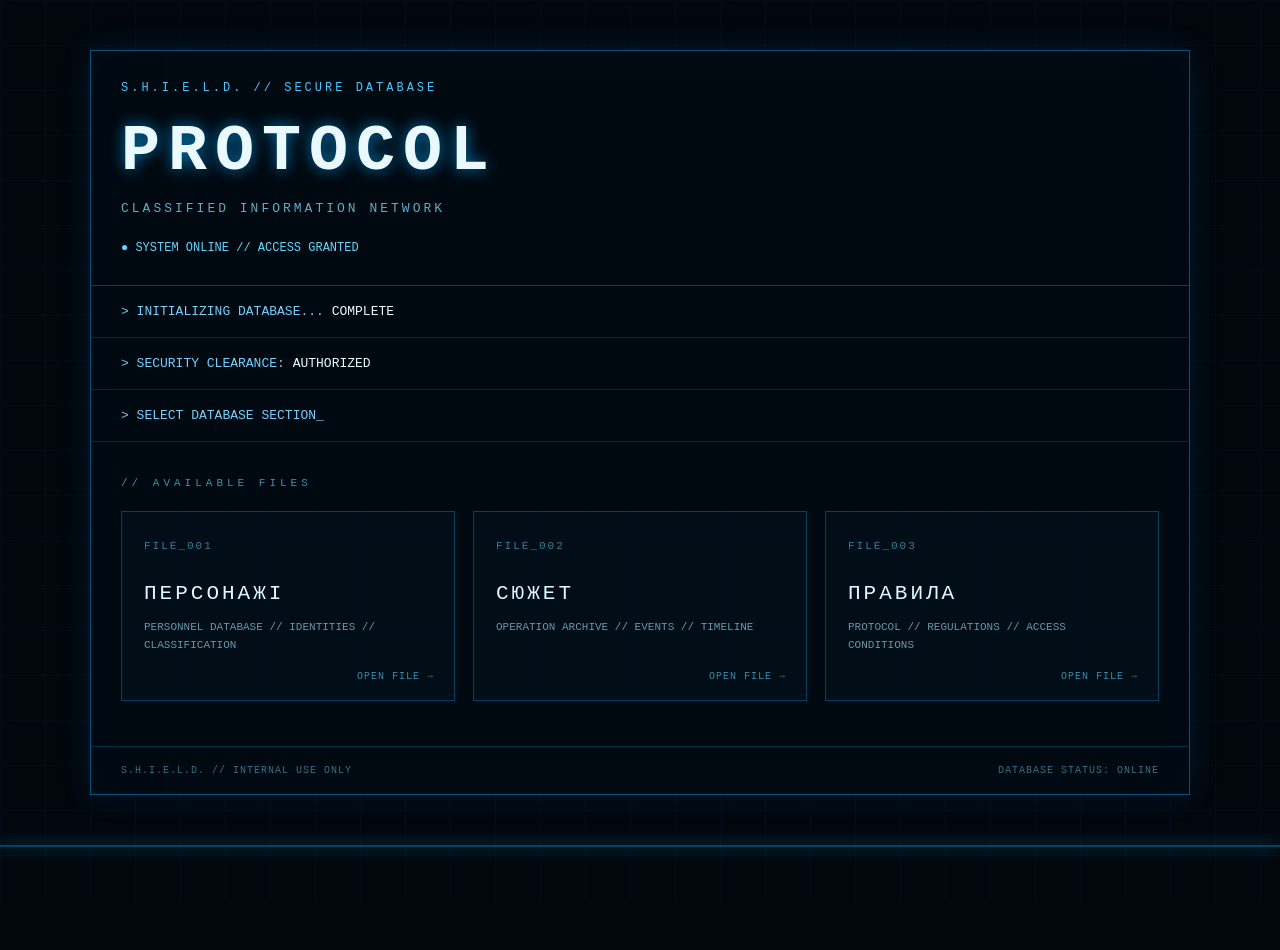
==== commit b17abc28: "Update index.html" ====
--- a/index.html
+++ b/index.html
@@ -1,1858 +1,423 @@
 <!DOCTYPE html>
 <html lang="uk">
 <head>
-
 <meta charset="UTF-8">
 <meta name="viewport" content="width=device-width, initial-scale=1.0">
 
-<title>S.H.I.E.L.D. // PROTOCOL</title>
+<title>S.H.I.E.L.D. // DATABASE</title>
 
 <style>
-
-/* =========================================================
-   S.H.I.E.L.D. SECURE TERMINAL
-   PUBLIC READ-ONLY INTERFACE
-   ========================================================= */
-
-:root {
-
-    --background: #020609;
-    --panel: #061019;
-    --panel-light: #091823;
-
-    --blue: #36c7ff;
-    --blue-light: #8ee4ff;
-    --blue-dark: #126083;
-
-    --text: #d8f4ff;
-    --text-muted: #769aaa;
-
-    --green: #68e0a0;
-    --red: #ff5364;
-
-    --border: rgba(54,199,255,.24);
-
-}
-
-
-/* =========================================================
-   RESET
-   ========================================================= */
-
-* {
-    box-sizing: border-box;
-}
-
-html {
-    scroll-behavior: smooth;
-}
-
-body {
-
-    margin: 0;
-
-    min-height: 100vh;
-
-    background:
-        radial-gradient(
-            circle at 50% 0%,
-            rgba(25,130,180,.14),
-            transparent 48%
-        ),
-        #020609;
-
-    color: var(--text);
-
-    font-family:
-        "Segoe UI",
-        Arial,
-        sans-serif;
-
-    overflow-x: hidden;
-
-}
-
-
-/* =========================================================
-   TECHNICAL GRID
-   ========================================================= */
-
-body::before {
-
-    content: "";
-
-    position: fixed;
-
-    inset: 0;
-
-    pointer-events: none;
-
-    z-index: -5;
-
-    background-image:
-
-        linear-gradient(
-            rgba(54,199,255,.035) 1px,
-            transparent 1px
-        ),
-
-        linear-gradient(
-            90deg,
-            rgba(54,199,255,.035) 1px,
-            transparent 1px
-        );
-
-    background-size: 45px 45px;
-
-}
-
-
-/* =========================================================
-   SCANNING LINE
-   ========================================================= */
-
-body::after {
-
-    content: "";
-
-    position: fixed;
-
-    left: 0;
-    right: 0;
-
-    top: -10%;
-
-    height: 2px;
-
-    background:
-
-        linear-gradient(
-            90deg,
-            transparent,
-            rgba(54,199,255,.8),
-            transparent
-        );
-
-    box-shadow:
-
-        0 0 10px rgba(54,199,255,.8),
-        0 0 35px rgba(54,199,255,.35);
-
-    animation:
-
-        scan 8s linear infinite;
-
-    pointer-events: none;
-
-    z-index: 1000;
-
-}
-
-
-@keyframes scan {
-
-    from {
-        top: -10%;
-    }
-
-    to {
-        top: 110%;
-    }
-
-}
-
-
-/* =========================================================
-   TERMINAL FRAME
-   ========================================================= */
-
-.terminal {
-
-    width:
-        min(
-            1120px,
-            calc(100% - 24px)
-        );
-
-    min-height: 90vh;
-
-    margin:
-        12px auto 40px;
-
-    background:
-        rgba(3,10,15,.96);
-
-    border:
-        1px solid var(--border);
-
-    position: relative;
-
-    overflow: hidden;
-
-    box-shadow:
-
-        0 0 30px
-        rgba(0,140,210,.08),
-
-        inset 0 0 100px
-        rgba(0,100,150,.035);
-
-}
-
-
-/* =========================================================
-   ANIMATED TOP EDGE
-   ========================================================= */
-
-.terminal::after {
-
-    content: "";
-
-    position: absolute;
-
-    top: 0;
-    left: 0;
-    right: 0;
-
-    height: 1px;
-
-    background:
-
-        linear-gradient(
-            90deg,
-            transparent,
-            var(--blue),
-            transparent
-        );
-
-    box-shadow:
-        0 0 14px var(--blue);
-
-    animation:
-        edgePulse 3s ease-in-out infinite;
-
-}
-
-
-@keyframes edgePulse {
-
-    0%,100% {
-        opacity: .25;
-    }
-
-    50% {
-        opacity: 1;
-    }
-
-}
-
-
-/* =========================================================
-   TOP BAR
-   ========================================================= */
-
-.topbar {
-
-    height: 56px;
-
-    padding:
-        0 20px;
-
-    display: flex;
-
-    align-items: center;
-
-    justify-content: space-between;
-
-    border-bottom:
-        1px solid var(--border);
-
-    background:
-        rgba(7,20,29,.94);
-
-    font-family:
-        Consolas,
-        monospace;
-
-    font-size: 11px;
-
-    letter-spacing: 1.5px;
-
-}
-
-
-.system-name {
-
-    color:
-        var(--blue);
-
-    text-shadow:
-        0 0 9px
-        rgba(54,199,255,.65);
-
-}
-
-
-.system-status {
-
-    display: flex;
-
-    align-items: center;
-
-    gap: 8px;
-
-    color:
-        var(--green);
-
-}
-
-
-.status-dot {
-
-    width: 7px;
-    height: 7px;
-
-    border-radius: 50%;
-
-    background:
-        var(--green);
-
-    box-shadow:
-        0 0 10px
-        var(--green);
-
-    animation:
-        statusPulse 1.7s infinite;
-
-}
-
-
-@keyframes statusPulse {
-
-    50% {
-
-        opacity: .35;
-
+    * {
+        box-sizing: border-box;
+    }
+
+    html, body {
+        margin: 0;
+        padding: 0;
+        min-height: 100%;
+        background: #02070d;
+        color: #d8f3ff;
+        font-family: "Courier New", monospace;
+    }
+
+    body {
+        min-height: 100vh;
+        overflow-x: hidden;
+        position: relative;
+    }
+
+    /* ===== BACKGROUND ===== */
+
+    body::before {
+        content: "";
+        position: fixed;
+        inset: 0;
+        pointer-events: none;
+        background:
+            linear-gradient(
+                rgba(0, 170, 255, 0.035) 1px,
+                transparent 1px
+            ),
+            linear-gradient(
+                90deg,
+                rgba(0, 170, 255, 0.035) 1px,
+                transparent 1px
+            );
+        background-size: 45px 45px;
+        z-index: 0;
+    }
+
+    body::after {
+        content: "";
+        position: fixed;
+        left: 0;
+        right: 0;
+        height: 2px;
+        background: rgba(0, 180, 255, 0.35);
+        box-shadow: 0 0 15px rgba(0, 180, 255, 0.8);
+        animation: scan 5s linear infinite;
+        pointer-events: none;
+        z-index: 10;
+    }
+
+    @keyframes scan {
+        0% {
+            top: -5px;
+        }
+
+        100% {
+            top: 100%;
+        }
+    }
+
+    /* ===== MAIN ===== */
+
+    .terminal {
+        position: relative;
+        z-index: 1;
+        width: min(1100px, 92%);
+        margin: 50px auto;
+        border: 1px solid rgba(0, 170, 255, 0.45);
+        background: rgba(2, 10, 18, 0.94);
         box-shadow:
-            0 0 3px
-            var(--green);
-
-    }
-
-}
-
-
-/* =========================================================
-   BOOT SCREEN
-   ========================================================= */
-
-.boot-screen {
-
-    min-height:
-        calc(90vh - 56px);
-
-    display:
-        flex;
-
-    align-items:
-        center;
-
-    justify-content:
-        center;
-
-    padding:
-        40px 25px;
-
-}
-
-
-.boot-window {
-
-    width:
-        min(
-            680px,
-            100%
-        );
-
-    font-family:
-        Consolas,
-        monospace;
-
-}
-
-
-.boot-logo {
-
-    width: 100px;
-    height: 100px;
-
-    margin:
-        0 auto 35px;
-
-    border:
-        1px solid
-        rgba(54,199,255,.35);
-
-    display:
-        flex;
-
-    align-items:
-        center;
-
-    justify-content:
-        center;
-
-    color:
-        var(--blue);
-
-    font-size: 11px;
-
-    letter-spacing:
-        2px;
-
-    position:
-        relative;
-
-    box-shadow:
-
-        0 0 25px
-        rgba(54,199,255,.08);
-
-}
-
-
-/*
-   Temporary SHIELD logo placeholder.
-   We replace this later with the real graphic.
-*/
-
-.boot-logo::before {
-
-    content:
-        "S.H.I.E.L.D.";
-
-    position:
-        absolute;
-
-    inset:
-        8px;
-
-    border:
-        1px solid
-        rgba(54,199,255,.2);
-
-    display:
-        flex;
-
-    align-items:
-        center;
-
-    justify-content:
-        center;
-
-    font-size:
-        8px;
-
-    color:
-        var(--blue-light);
-
-}
-
-
-.boot-title {
-
-    text-align:
-        center;
-
-    color:
-        var(--blue);
-
-    font-size:
-        clamp(
-            27px,
-            6vw,
-            48px
-        );
-
-    letter-spacing:
-        7px;
-
-    margin-bottom:
-        35px;
-
-    text-shadow:
-
-        0 0 9px
-        rgba(54,199,255,.7),
-
-        0 0 35px
-        rgba(54,199,255,.2);
-
-}
-
-
-.boot-line {
-
-    margin:
-        12px 0;
-
-    color:
-        #7da9ba;
-
-    opacity:
-        0;
-
-    transform:
-        translateX(-8px);
-
-    transition:
-        .35s;
-
-}
-
-
-.boot-line.visible {
-
-    opacity:
-        1;
-
-    transform:
-        translateX(0);
-
-}
-
-
-.boot-line::before {
-
-    content:
-        "> ";
-
-    color:
-        var(--blue);
-
-}
-
-
-.boot-success {
-
-    color:
-        var(--green);
-
-    text-shadow:
-        0 0 9px
-        rgba(104,224,160,.45);
-
-}
-
-
-/* =========================================================
-   PROGRESS BAR
-   ========================================================= */
-
-.progress-wrapper {
-
-    margin-top:
-        30px;
-
-    opacity:
-        0;
-
-    transition:
-        .4s;
-
-}
-
-
-.progress-wrapper.visible {
-    opacity: 1;
-}
-
-
-.progress-bar {
-
-    width: 100%;
-
-    height: 4px;
-
-    background:
-        rgba(54,199,255,.08);
-
-    border:
-        1px solid
-        rgba(54,199,255,.12);
-
-    overflow:
-        hidden;
-
-}
-
-
-.progress-fill {
-
-    width: 0%;
-
-    height: 100%;
-
-    background:
-        var(--blue);
-
-    box-shadow:
-        0 0 12px
-        var(--blue);
-
-    transition:
-        width .15s linear;
-
-}
-
-
-.progress-number {
-
-    margin-top:
-        8px;
-
-    text-align:
-        right;
-
-    color:
-        var(--blue);
-
-    font-size:
-        10px;
-
-}
-
-
-/* =========================================================
-   PUBLIC DOCUMENT
-   ========================================================= */
-
-.document {
-
-    display:
-        none;
-
-    padding:
-        clamp(
-            25px,
-            5vw,
-            65px
-        );
-
-    opacity:
-        0;
-
-    transform:
-        scale(.985);
-
-}
-
-
-.document.open {
-
-    display:
-        block;
-
-    animation:
-        documentOpen
-        1.2s ease forwards;
-
-}
-
-
-@keyframes documentOpen {
-
-    from {
-
-        opacity: 0;
-
-        transform:
-            scale(.985)
-            translateY(12px);
-
-        filter:
-            brightness(2)
-            blur(2px);
-
-    }
-
-    to {
-
-        opacity: 1;
-
-        transform:
-            scale(1)
-            translateY(0);
-
-        filter:
-            brightness(1)
-            blur(0);
-
-    }
-
-}
-
-
-/* =========================================================
-   HUD
-   ========================================================= */
-
-.hud {
-
-    display:
-        grid;
-
-    grid-template-columns:
-        repeat(
-            4,
-            1fr
-        );
-
-    gap:
-        8px;
-
-    margin-bottom:
-        45px;
-
-}
-
-
-.hud-item {
-
-    padding:
-        9px 12px;
-
-    border:
-        1px solid
-        rgba(54,199,255,.13);
-
-    background:
-        rgba(7,21,30,.65);
-
-    font-family:
-        Consolas,
-        monospace;
-
-    font-size:
-        8px;
-
-    letter-spacing:
-        1px;
-
-    color:
-        #527687;
-
-}
-
-
-.hud-value {
-
-    display:
-        block;
-
-    margin-top:
-        5px;
-
-    color:
-        var(--blue-light);
-
-}
-
-
-.hud-value.green {
-    color:
-        var(--green);
-}
-
-
-/* =========================================================
-   DOCUMENT HEADER
-   ========================================================= */
-
-.document-header {
-
-    text-align:
-        center;
-
-    margin-bottom:
-        55px;
-
-}
-
-
-.classification {
-
-    font-family:
-        Consolas,
-        monospace;
-
-    color:
-        var(--blue);
-
-    font-size:
-        10px;
-
-    letter-spacing:
-        4px;
-
-    opacity:
-        .75;
-
-    margin-bottom:
-        18px;
-
-}
-
-
-.document-title {
-
-    margin:
-        0;
-
-    font-size:
-        clamp(
-            34px,
-            7vw,
-            65px
-        );
-
-    font-weight:
-        300;
-
-    letter-spacing:
-        7px;
-
-    color:
-        #e8f9ff;
-
-    text-shadow:
-
-        0 0 9px
-        rgba(54,199,255,.5),
-
-        0 0 35px
-        rgba(54,199,255,.15);
-
-}
-
-
-.document-subtitle {
-
-    margin-top:
-        14px;
-
-    color:
-        var(--text-muted);
-
-    font-family:
-        Consolas,
-        monospace;
-
-    font-size:
-        11px;
-
-    letter-spacing:
-        2px;
-
-}
-
-
-/* =========================================================
-   DIVIDER
-   ========================================================= */
-
-.divider {
-
-    height:
-        1px;
-
-    margin:
-        35px 0;
-
-    background:
-
-        linear-gradient(
-            90deg,
-            transparent,
-            var(--blue-dark),
-            var(--blue),
-            var(--blue-dark),
-            transparent
-        );
-
-    box-shadow:
-        0 0 9px
-        rgba(54,199,255,.3);
-
-    position:
-        relative;
-
-}
-
-
-.divider::after {
-
-    content:
-        "◇";
-
-    position:
-        absolute;
-
-    left:
-        50%;
-
-    top:
-        50%;
-
-    transform:
-        translate(
-            -50%,
-            -50%
-        );
-
-    padding:
-        0 12px;
-
-    background:
-        var(--background);
-
-    color:
-        var(--blue);
-
-    text-shadow:
-        0 0 8px
-        var(--blue);
-
-}
-
-
-/* =========================================================
-   RULE SECTIONS
-   ========================================================= */
-
-.rule-section {
-
-    margin:
-        25px 0;
-
-    padding:
-        clamp(
-            20px,
-            4vw,
-            36px
-        );
-
-    background:
-
-        linear-gradient(
-            135deg,
-            rgba(8,24,35,.9),
-            rgba(3,11,17,.96)
-        );
-
-    border:
-        1px solid
-        rgba(54,199,255,.17);
-
-    border-left:
-        2px solid
-        var(--blue-dark);
-
-    position:
-        relative;
-
-    box-shadow:
-        inset 0 0 30px
-        rgba(54,199,255,.015);
-
-}
-
-
-.rule-section::before {
-
-    content:
-        "";
-
-    position:
-        absolute;
-
-    top:
-        -1px;
-
-    right:
-        -1px;
-
-    width:
-        45px;
-
-    height:
-        1px;
-
-    background:
-        var(--blue);
-
-    box-shadow:
-        0 0 9px
-        var(--blue);
-
-    animation:
-        cornerPulse
-        3s ease-in-out infinite;
-
-}
-
-
-@keyframes cornerPulse {
-
-    0%,100% {
-        opacity: .2;
-    }
-
-    50% {
-        opacity: 1;
-    }
-
-}
-
-
-.rule-number {
-
-    font-family:
-        Consolas,
-        monospace;
-
-    color:
-        var(--blue);
-
-    font-size:
-        10px;
-
-    letter-spacing:
-        3px;
-
-    opacity:
-        .75;
-
-    margin-bottom:
-        10px;
-
-}
-
-
-.rule-title {
-
-    margin:
-        0 0 20px;
-
-    font-size:
-        clamp(
-            20px,
-            4vw,
-            27px
-        );
-
-    font-weight:
-        500;
-
-    letter-spacing:
-        1px;
-
-}
-
-
-.rule-text {
-
-    color:
-        #bfd8e2;
-
-    font-size:
-        16px;
-
-    line-height:
-        1.85;
-
-}
-
-
-.rule-text strong {
-
-    color:
-        #effcff;
-
-}
-
-
-.rule-text em {
-
-    color:
-        #9ddfff;
-
-}
-
-
-/* =========================================================
-   QUOTES
-   ========================================================= */
-
-blockquote {
-
-    margin:
-        25px 0;
-
-    padding:
-        18px 22px;
-
-    border-left:
-        2px solid
-        var(--blue);
-
-    background:
-        rgba(54,199,255,.045);
-
-    color:
-        #a9d9eb;
-
-    font-style:
-        italic;
-
-    box-shadow:
-        inset 0 0 25px
-        rgba(54,199,255,.025);
-
-}
-
-
-blockquote::before {
-
-    content:
-        "◈  ARCHIVE NOTE";
-
-    display:
-        block;
-
-    margin-bottom:
-        10px;
-
-    font-family:
-        Consolas,
-        monospace;
-
-    font-size:
-        9px;
-
-    letter-spacing:
-        2px;
-
-    color:
-        var(--blue);
-
-    font-style:
-        normal;
-
-}
-
-
-/* =========================================================
-   TEXT COLORS
-   ========================================================= */
-
-.blue {
-    color:
-        var(--blue);
-}
-
-.green {
-    color:
-        var(--green);
-}
-
-.red {
-    color:
-        var(--red);
-}
-
-.yellow {
-    color:
-        #ffd66b;
-}
-
-
-/* =========================================================
-   FOOTER
-   ========================================================= */
-
-.footer {
-
-    margin-top:
-        60px;
-
-    padding-top:
-        25px;
-
-    border-top:
-        1px solid
-        rgba(54,199,255,.14);
-
-    display:
-        flex;
-
-    justify-content:
-        space-between;
-
-    flex-wrap:
-        wrap;
-
-    gap:
-        15px;
-
-    color:
-        #466a7a;
-
-    font-family:
-        Consolas,
-        monospace;
-
-    font-size:
-        9px;
-
-    letter-spacing:
-        1.5px;
-
-}
-
-
-.footer .active {
-
-    color:
-        var(--green);
-
-}
-
-
-/* =========================================================
-   MOBILE
-   ========================================================= */
-
-@media (max-width: 650px) {
-
-    .terminal {
-
-        width:
-            calc(100% - 10px);
-
-        margin:
-            5px auto 20px;
-
-    }
-
-
-    .topbar {
-
-        height:
-            48px;
-
-        padding:
-            0 11px;
-
-        font-size:
-            8px;
-
-    }
-
-
-    .boot-screen {
-
-        min-height:
-            80vh;
-
-        padding:
-            30px 18px;
-
-    }
-
-
-    .document {
-
-        padding:
-            24px 15px;
-
-    }
-
-
-    .document-title {
-
-        letter-spacing:
-            3px;
-
-    }
-
-
-    .hud {
-
-        grid-template-columns:
-            repeat(
-                2,
-                1fr
-            );
-
-    }
-
-
-    .rule-text {
-
-        font-size:
-            15px;
-
-    }
-
+            0 0 30px rgba(0, 140, 255, 0.12),
+            inset 0 0 50px rgba(0, 120, 255, 0.035);
+    }
+
+    /* ===== HEADER ===== */
+
+    .header {
+        padding: 30px;
+        border-bottom: 1px solid rgba(0, 170, 255, 0.35);
+        position: relative;
+    }
+
+    .system {
+        color: #48c7ff;
+        font-size: 12px;
+        letter-spacing: 3px;
+        margin-bottom: 20px;
+    }
+
+    .title {
+        font-size: clamp(30px, 6vw, 65px);
+        letter-spacing: 8px;
+        color: #eaf9ff;
+        text-shadow: 0 0 15px rgba(0, 170, 255, 0.7);
+        margin: 0;
+    }
+
+    .subtitle {
+        margin-top: 12px;
+        color: #5caeca;
+        letter-spacing: 3px;
+        font-size: 13px;
+    }
+
+    .status {
+        margin-top: 25px;
+        color: #62d5ff;
+        font-size: 12px;
+    }
+
+    .status::before {
+        content: "● ";
+        animation: pulse 1.5s infinite;
+    }
+
+    @keyframes pulse {
+        0%, 100% {
+            opacity: 1;
+        }
+
+        50% {
+            opacity: 0.25;
+        }
+    }
+
+    /* ===== TERMINAL ===== */
+
+    .terminal-line {
+        padding: 18px 30px;
+        border-bottom: 1px solid rgba(0, 170, 255, 0.2);
+        color: #75cfff;
+        font-size: 13px;
+        min-height: 50px;
+    }
+
+    .terminal-line span {
+        color: #e8fbff;
+    }
+
+    /* ===== DATABASE BLOCKS ===== */
+
+    .database {
+        padding: 35px 30px 45px;
+    }
+
+    .section-label {
+        color: #438daf;
+        font-size: 11px;
+        letter-spacing: 4px;
+        margin-bottom: 22px;
+    }
+
+    .cards {
+        display: grid;
+        grid-template-columns: repeat(3, 1fr);
+        gap: 18px;
+    }
+
+    .card {
+        position: relative;
+        display: block;
+        min-height: 190px;
+        padding: 28px 22px;
+        border: 1px solid rgba(0, 170, 255, 0.35);
+        background: rgba(0, 35, 55, 0.18);
+        color: #dff8ff;
+        text-decoration: none;
+        overflow: hidden;
+        transition:
+            transform 0.25s ease,
+            border-color 0.25s ease,
+            background 0.25s ease,
+            box-shadow 0.25s ease;
+    }
+
+    .card::before {
+        content: "";
+        position: absolute;
+        inset: 0;
+        border-top: 1px solid rgba(80, 210, 255, 0.4);
+        transform: translateX(-100%);
+        transition: transform 0.4s ease;
+    }
+
+    .card:hover {
+        transform: translateY(-5px);
+        border-color: rgba(70, 200, 255, 0.8);
+        background: rgba(0, 70, 100, 0.25);
+        box-shadow:
+            0 0 25px rgba(0, 160, 255, 0.15),
+            inset 0 0 25px rgba(0, 160, 255, 0.04);
+    }
+
+    .card:hover::before {
+        transform: translateX(100%);
+    }
+
+    .card-number {
+        color: #397c99;
+        font-size: 11px;
+        letter-spacing: 2px;
+    }
+
+    .card-title {
+        margin-top: 30px;
+        font-size: 21px;
+        letter-spacing: 3px;
+        color: #dff8ff;
+    }
+
+    .card-description {
+        margin-top: 14px;
+        color: #6798aa;
+        font-size: 11px;
+        line-height: 1.6;
+    }
+
+    .access {
+        position: absolute;
+        bottom: 18px;
+        right: 20px;
+        font-size: 10px;
+        color: #3789aa;
+        letter-spacing: 1px;
+    }
+
+    /* ===== FOOTER ===== */
 
     .footer {
-
-        flex-direction:
-            column;
-
-    }
-
-}
-
+        padding: 18px 30px;
+        border-top: 1px solid rgba(0, 170, 255, 0.25);
+        display: flex;
+        justify-content: space-between;
+        gap: 15px;
+        flex-wrap: wrap;
+        color: #397187;
+        font-size: 10px;
+        letter-spacing: 1px;
+    }
+
+    /* ===== MOBILE ===== */
+
+    @media (max-width: 750px) {
+        .cards {
+            grid-template-columns: 1fr;
+        }
+
+        .terminal {
+            margin: 20px auto;
+        }
+
+        .header {
+            padding: 25px 20px;
+        }
+
+        .database {
+            padding: 25px 20px 35px;
+        }
+
+        .terminal-line {
+            padding: 15px 20px;
+        }
+    }
 </style>
-
 </head>
 
-
 <body>
 
-
 <div class="terminal">
 
-
-    <!-- =====================================================
-         TOP SYSTEM BAR
-         ===================================================== -->
-
-    <div class="topbar">
-
-        <div class="system-name">
-            S.H.I.E.L.D. // SECURE TERMINAL
-        </div>
-
-        <div class="system-status">
-
-            <span class="status-dot"></span>
-
-            SYSTEM ONLINE
-
-        </div>
-
+    <!-- HEADER -->
+
+    <header class="header">
+
+        <div class="system">
+            S.H.I.E.L.D. // SECURE DATABASE
+        </div>
+
+        <h1 class="title">
+            PROTOCOL
+        </h1>
+
+        <div class="subtitle">
+            CLASSIFIED INFORMATION NETWORK
+        </div>
+
+        <div class="status">
+            SYSTEM ONLINE // ACCESS GRANTED
+        </div>
+
+    </header>
+
+
+    <!-- TERMINAL -->
+
+    <div class="terminal-line">
+        &gt; INITIALIZING DATABASE...
+        <span> COMPLETE</span>
     </div>
 
-
-
-    <!-- =====================================================
-         BOOT SEQUENCE
-         ===================================================== -->
-
-    <section
-        class="boot-screen"
-        id="bootScreen"
-    >
-
-        <div class="boot-window">
-
-
-            <div class="boot-logo">
-                SHIELD
-            </div>
-
-
-            <div class="boot-title">
-                SECURE DATABASE
-            </div>
-
-
-            <div
-                class="boot-line"
-                id="boot1"
-            >
-                INITIALIZING SECURE DATABASE...
-            </div>
-
-
-            <div
-                class="boot-line"
-                id="boot2"
-            >
-                ESTABLISHING ENCRYPTED CONNECTION...
-            </div>
-
-
-            <div
-                class="boot-line"
-                id="boot3"
-            >
-                SEARCHING DATABASE FOR PROTOCOL FILE...
-            </div>
-
-
-            <div
-                class="boot-line"
-                id="boot4"
-            >
-                FILE FOUND:
-                <span style="color:#d8f4ff;">
-                    PROTOCOL_RULES
-                </span>
-            </div>
-
-
-            <div
-                class="boot-line"
-                id="boot5"
-            >
-                CLASSIFICATION:
-                <span style="color:#36c7ff;">
-                    LEVEL 04
-                </span>
-            </div>
-
-
-            <div
-                class="boot-line"
-                id="boot6"
-            >
-                DECRYPTING DOCUMENT...
-            </div>
-
-
-            <div
-                class="progress-wrapper"
-                id="progressWrapper"
-            >
-
-                <div class="progress-bar">
-
-                    <div
-                        class="progress-fill"
-                        id="progressFill"
-                    ></div>
-
-                </div>
-
-
-                <div
-                    class="progress-number"
-                    id="progressNumber"
-                >
-                    0%
-                </div>
-
-            </div>
-
-
-            <div
-                class="boot-line boot-success"
-                id="boot7"
-            >
-                ACCESS GRANTED.
-            </div>
-
-
-        </div>
-
-    </section>
-
-
-
-    <!-- =====================================================
-         PUBLIC DOCUMENT
-         ===================================================== -->
-
-    <main
-        class="document"
-        id="document"
-    >
-
-
-        <!-- HUD -->
-
-        <div class="hud">
-
-
-            <div class="hud-item">
-
-                SECURITY
-
-                <span class="hud-value green">
-                    ACTIVE
-                </span>
-
-            </div>
-
-
-            <div class="hud-item">
-
-                DATABASE
-
-                <span class="hud-value green">
-                    ONLINE
-                </span>
-
-            </div>
-
-
-            <div class="hud-item">
-
-                CLASSIFICATION
-
-                <span class="hud-value">
-                    LEVEL 04
-                </span>
-
-            </div>
-
-
-            <div class="hud-item">
-
-                ACCESS
-
-                <span class="hud-value green">
-                    GRANTED
-                </span>
-
-            </div>
-
-
-        </div>
-
-
-
-        <!-- DOCUMENT HEADER -->
-
-        <header class="document-header">
-
-
-            <div class="classification">
-                S.H.I.E.L.D. // CLASSIFIED DOCUMENT
-            </div>
-
-
-            <h1 class="document-title">
-                PROTOCOL
-            </h1>
-
-
-            <div class="document-subtitle">
-                RULES &amp; REGULATIONS
-            </div>
-
-
-        </header>
-
-
-
-        <div class="divider"></div>
-
-
-
-        <!-- =================================================
-             RULE 01
-             ================================================= -->
-
-        <section class="rule-section">
-
-
-            <div class="rule-number">
-                FILE // 01
-            </div>
-
-
-            <h2 class="rule-title">
-                ЗАГАЛЬНІ ПОЛОЖЕННЯ
-            </h2>
-
-
-            <div class="rule-text">
-
-                <p>
-                    Тут буде твій текст правил.
-                    Цей блок призначений виключно
-                    для перегляду.
-                </p>
-
-
-                <p>
-
-                    Окремі слова можна зробити
-
-                    <strong>
-                        жирними
-                    </strong>
-
-                    або
-
-                    <em>
-                        курсивом
-                    </em>
-
-                    під час підготовки документа.
-
-                </p>
-
-
-                <blockquote>
-
-                    Тут можна розміщувати
-                    важливі положення,
-                    попередження або цитати.
-
-                </blockquote>
-
-
-            </div>
-
-        </section>
-
-
-
-        <!-- =================================================
-             RULE 02
-             ================================================= -->
-
-        <section class="rule-section">
-
-
-            <div class="rule-number">
-                FILE // 02
-            </div>
-
-
-            <h2 class="rule-title">
-                ПОВЕДІНКА ГРАВЦІВ
-            </h2>
-
-
-            <div class="rule-text">
-
-                <p>
-                    Тут буде другий розділ
-                    твоїх правил.
-                </p>
-
-            </div>
-
-        </section>
-
-
-
-        <!-- =================================================
-             RULE 03
-             ================================================= -->
-
-        <section class="rule-section">
-
-
-            <div class="rule-number">
-                FILE // 03
-            </div>
-
-
-            <h2 class="rule-title">
-                РОЛЬОВА ГРА
-            </h2>
-
-
-            <div class="rule-text">
-
-                <p>
-                    Тут буде третій розділ.
-                </p>
-
-            </div>
-
-        </section>
-
-
-
-        <div class="divider"></div>
-
-
-
-        <!-- FOOTER -->
-
-        <footer class="footer">
-
-            <span>
-                S.H.I.E.L.D. DATABASE
-            </span>
-
-
-            <span class="active">
-                ACCESS: GRANTED
-            </span>
-
-
-            <span>
-                PROTOCOL // SECURE
-            </span>
-
-        </footer>
-
+    <div class="terminal-line">
+        &gt; SECURITY CLEARANCE:
+        <span>AUTHORIZED</span>
+    </div>
+
+    <div class="terminal-line">
+        &gt; SELECT DATABASE SECTION_
+    </div>
+
+
+    <!-- DATABASE -->
+
+    <main class="database">
+
+        <div class="section-label">
+            // AVAILABLE FILES
+        </div>
+
+        <div class="cards">
+
+            <!-- CHARACTERS -->
+
+            <a href="characters.html" class="card">
+
+                <div class="card-number">
+                    FILE_001
+                </div>
+
+                <div class="card-title">
+                    ПЕРСОНАЖІ
+                </div>
+
+                <div class="card-description">
+                    PERSONNEL DATABASE // IDENTITIES // CLASSIFICATION
+                </div>
+
+                <div class="access">
+                    OPEN FILE →
+                </div>
+
+            </a>
+
+
+            <!-- STORY -->
+
+            <a href="story.html" class="card">
+
+                <div class="card-number">
+                    FILE_002
+                </div>
+
+                <div class="card-title">
+                    СЮЖЕТ
+                </div>
+
+                <div class="card-description">
+                    OPERATION ARCHIVE // EVENTS // TIMELINE
+                </div>
+
+                <div class="access">
+                    OPEN FILE →
+                </div>
+
+            </a>
+
+
+            <!-- RULES -->
+
+            <a href="rules.html" class="card">
+
+                <div class="card-number">
+                    FILE_003
+                </div>
+
+                <div class="card-title">
+                    ПРАВИЛА
+                </div>
+
+                <div class="card-description">
+                    PROTOCOL // REGULATIONS // ACCESS CONDITIONS
+                </div>
+
+                <div class="access">
+                    OPEN FILE →
+                </div>
+
+            </a>
+
+        </div>
 
     </main>
 
+
+    <!-- FOOTER -->
+
+    <footer class="footer">
+
+        <div>
+            S.H.I.E.L.D. // INTERNAL USE ONLY
+        </div>
+
+        <div>
+            DATABASE STATUS: ONLINE
+        </div>
+
+    </footer>
+
 </div>
-
-
-
-<script>
-
-/* =========================================================
-   BOOT SEQUENCE
-   ========================================================= */
-
-const bootLines = [
-
-    document.getElementById("boot1"),
-
-    document.getElementById("boot2"),
-
-    document.getElementById("boot3"),
-
-    document.getElementById("boot4"),
-
-    document.getElementById("boot5"),
-
-    document.getElementById("boot6"),
-
-    document.getElementById("boot7")
-
-];
-
-
-const bootScreen =
-    document.getElementById("bootScreen");
-
-
-const documentScreen =
-    document.getElementById("document");
-
-
-const progressWrapper =
-    document.getElementById("progressWrapper");
-
-
-const progressFill =
-    document.getElementById("progressFill");
-
-
-const progressNumber =
-    document.getElementById("progressNumber");
-
-
-
-/* ---------------------------------------------------------
-   SHOW TERMINAL LINES
-   --------------------------------------------------------- */
-
-bootLines.forEach(
-    (line, index) => {
-
-        setTimeout(
-            () => {
-
-                line.classList.add(
-                    "visible"
-                );
-
-            },
-
-            600 +
-            index * 500
-
-        );
-
-    }
-);
-
-
-/* ---------------------------------------------------------
-   START PROGRESS
-   --------------------------------------------------------- */
-
-setTimeout(
-    () => {
-
-        progressWrapper.classList.add(
-            "visible"
-        );
-
-
-        let progress = 0;
-
-
-        const interval =
-            setInterval(
-                () => {
-
-                    progress +=
-                        Math.floor(
-                            Math.random() * 7
-                        ) + 2;
-
-
-                    if (progress >= 100) {
-
-                        progress = 100;
-
-                        clearInterval(
-                            interval
-                        );
-
-                    }
-
-
-                    progressFill.style.width =
-                        progress + "%";
-
-
-                    progressNumber.textContent =
-                        progress + "%";
-
-                },
-
-                80
-
-            );
-
-    },
-
-    3200
-);
-
-
-/* ---------------------------------------------------------
-   OPEN DOCUMENT
-   --------------------------------------------------------- */
-
-setTimeout(
-    () => {
-
-        bootScreen.style.display =
-            "none";
-
-
-        documentScreen.classList.add(
-            "open"
-        );
-
-    },
-
-    5600
-
-);
-
-</script>
-
 
 </body>
 </html>
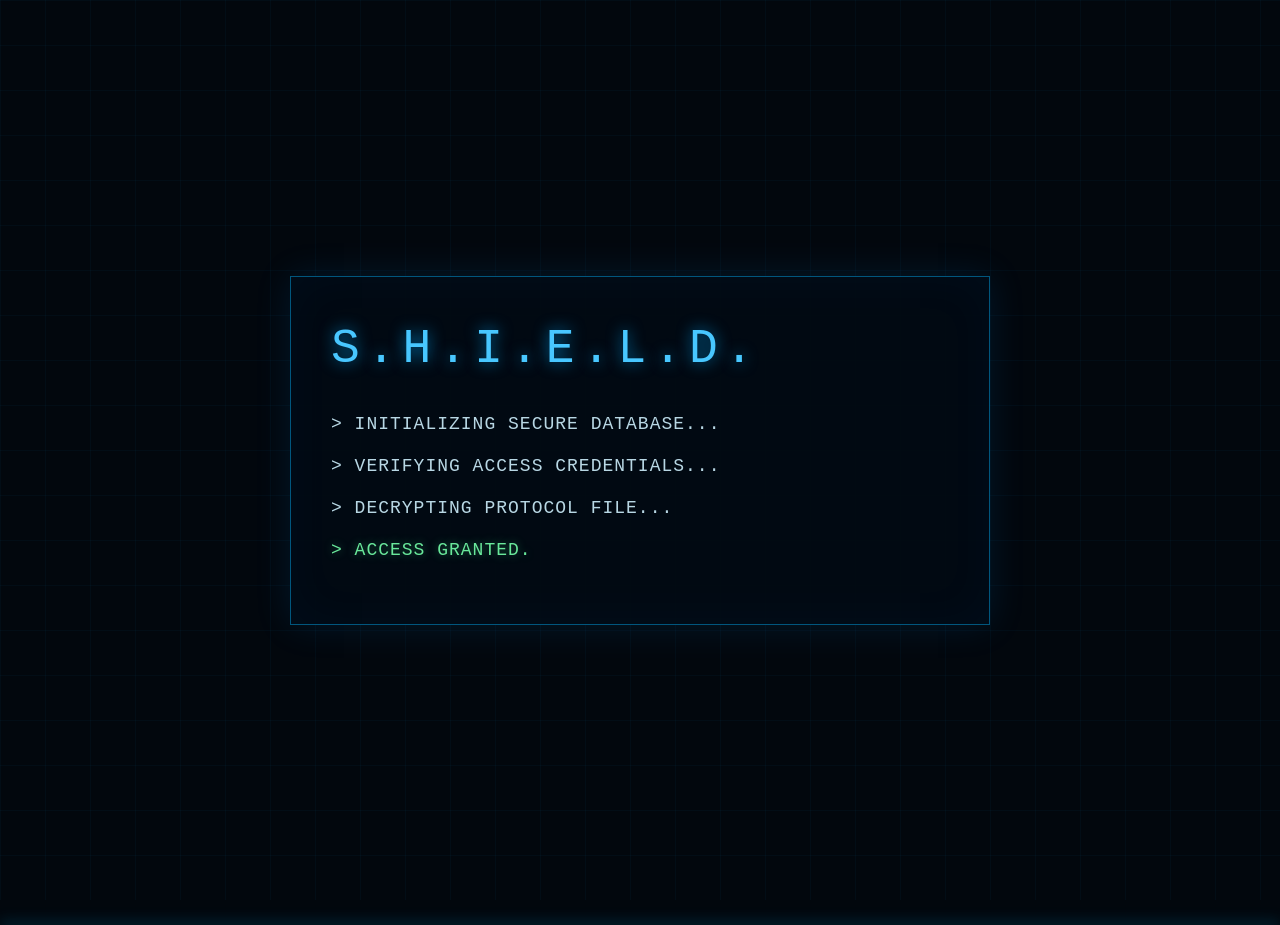
==== commit 3399a203: "Update index.html" ====
--- a/index.html
+++ b/index.html
@@ -1,322 +1,791 @@
 <!DOCTYPE html>
 <html lang="uk">
+
 <head>
 <meta charset="UTF-8">
 <meta name="viewport" content="width=device-width, initial-scale=1.0">
 
-<title>S.H.I.E.L.D. // DATABASE</title>
+<title>S.H.I.E.L.D. // PROTOCOL</title>
 
 <style>
-    * {
-        box-sizing: border-box;
-    }
-
-    html, body {
-        margin: 0;
-        padding: 0;
-        min-height: 100%;
-        background: #02070d;
-        color: #d8f3ff;
-        font-family: "Courier New", monospace;
-    }
-
-    body {
-        min-height: 100vh;
-        overflow-x: hidden;
-        position: relative;
-    }
-
-    /* ===== BACKGROUND ===== */
-
-    body::before {
-        content: "";
-        position: fixed;
-        inset: 0;
-        pointer-events: none;
-        background:
-            linear-gradient(
-                rgba(0, 170, 255, 0.035) 1px,
-                transparent 1px
-            ),
-            linear-gradient(
-                90deg,
-                rgba(0, 170, 255, 0.035) 1px,
-                transparent 1px
-            );
-        background-size: 45px 45px;
-        z-index: 0;
-    }
-
-    body::after {
-        content: "";
-        position: fixed;
-        left: 0;
-        right: 0;
-        height: 2px;
-        background: rgba(0, 180, 255, 0.35);
-        box-shadow: 0 0 15px rgba(0, 180, 255, 0.8);
-        animation: scan 5s linear infinite;
-        pointer-events: none;
-        z-index: 10;
-    }
-
-    @keyframes scan {
-        0% {
-            top: -5px;
-        }
-
-        100% {
-            top: 100%;
-        }
-    }
-
-    /* ===== MAIN ===== */
-
-    .terminal {
-        position: relative;
-        z-index: 1;
-        width: min(1100px, 92%);
-        margin: 50px auto;
-        border: 1px solid rgba(0, 170, 255, 0.45);
-        background: rgba(2, 10, 18, 0.94);
-        box-shadow:
-            0 0 30px rgba(0, 140, 255, 0.12),
-            inset 0 0 50px rgba(0, 120, 255, 0.035);
-    }
-
-    /* ===== HEADER ===== */
-
-    .header {
-        padding: 30px;
-        border-bottom: 1px solid rgba(0, 170, 255, 0.35);
-        position: relative;
-    }
-
-    .system {
-        color: #48c7ff;
-        font-size: 12px;
+
+/* =========================================================
+   S.H.I.E.L.D. // SECURE TERMINAL
+   MAIN DATABASE INTERFACE
+   ========================================================= */
+
+* {
+    box-sizing: border-box;
+}
+
+html,
+body {
+    margin: 0;
+    padding: 0;
+    min-height: 100%;
+}
+
+body {
+    background: #02070d;
+    color: #dff8ff;
+    font-family: "Courier New", monospace;
+    overflow-x: hidden;
+}
+
+/* =========================================================
+   BACKGROUND GRID
+   ========================================================= */
+
+body::before {
+    content: "";
+    position: fixed;
+    inset: 0;
+    pointer-events: none;
+
+    background:
+        linear-gradient(
+            rgba(0, 170, 255, 0.035) 1px,
+            transparent 1px
+        ),
+        linear-gradient(
+            90deg,
+            rgba(0, 170, 255, 0.035) 1px,
+            transparent 1px
+        );
+
+    background-size: 45px 45px;
+    z-index: 0;
+}
+
+/* =========================================================
+   SCANNING LINE
+   ========================================================= */
+
+body::after {
+    content: "";
+
+    position: fixed;
+    left: 0;
+    right: 0;
+
+    height: 2px;
+
+    background: rgba(0, 190, 255, 0.35);
+    box-shadow: 0 0 15px rgba(0, 190, 255, 0.8);
+
+    animation: scan 5s linear infinite;
+
+    pointer-events: none;
+    z-index: 100;
+}
+
+@keyframes scan {
+
+    0% {
+        top: -5px;
+    }
+
+    100% {
+        top: 100%;
+    }
+
+}
+
+/* =========================================================
+   LOADING SCREEN
+   ========================================================= */
+
+#loader {
+    position: fixed;
+    inset: 0;
+
+    z-index: 9999;
+
+    display: flex;
+    align-items: center;
+    justify-content: center;
+
+    background: #02070d;
+
+    transition:
+        opacity 0.8s ease,
+        visibility 0.8s ease;
+}
+
+#loader.hidden {
+    opacity: 0;
+    visibility: hidden;
+}
+
+/* loader grid */
+
+#loader::before {
+    content: "";
+
+    position: absolute;
+    inset: 0;
+
+    background:
+        linear-gradient(
+            rgba(0, 170, 255, 0.035) 1px,
+            transparent 1px
+        ),
+        linear-gradient(
+            90deg,
+            rgba(0, 170, 255, 0.035) 1px,
+            transparent 1px
+        );
+
+    background-size: 45px 45px;
+}
+
+/* loader terminal */
+
+.loader-terminal {
+    position: relative;
+    z-index: 2;
+
+    width: min(700px, 90%);
+
+    padding: 45px 40px;
+
+    border: 1px solid rgba(0, 180, 255, 0.45);
+
+    background:
+        rgba(2, 10, 18, 0.95);
+
+    box-shadow:
+        0 0 35px rgba(0, 150, 255, 0.12),
+        inset 0 0 50px rgba(0, 120, 255, 0.04);
+}
+
+/* loader title */
+
+.loader-title {
+    margin-bottom: 35px;
+
+    color: #48c7ff;
+
+    font-size: clamp(25px, 6vw, 48px);
+
+    letter-spacing: 7px;
+
+    text-shadow:
+        0 0 15px rgba(0, 170, 255, 0.7);
+}
+
+/* loader text */
+
+.loader-line {
+    opacity: 0;
+
+    margin: 15px 0;
+
+    color: #b8d7e4;
+
+    font-size: clamp(12px, 2.8vw, 18px);
+
+    line-height: 1.5;
+
+    letter-spacing: 1px;
+
+    animation: appear 0.5s forwards;
+}
+
+.loader-line:nth-child(2) {
+    animation-delay: 0.5s;
+}
+
+.loader-line:nth-child(3) {
+    animation-delay: 1.25s;
+}
+
+.loader-line:nth-child(4) {
+    animation-delay: 2s;
+}
+
+.loader-line:nth-child(5) {
+    animation-delay: 2.75s;
+}
+
+.loader-line.granted {
+    color: #69e89b;
+
+    text-shadow:
+        0 0 10px rgba(80, 255, 150, 0.4);
+}
+
+@keyframes appear {
+
+    from {
+        opacity: 0;
+        transform: translateX(-8px);
+    }
+
+    to {
+        opacity: 1;
+        transform: translateX(0);
+    }
+
+}
+
+/* =========================================================
+   MAIN TERMINAL
+   ========================================================= */
+
+#main-site {
+    position: relative;
+
+    z-index: 1;
+
+    width: min(1100px, 92%);
+
+    margin: 35px auto 50px;
+
+    border: 1px solid rgba(0, 170, 255, 0.45);
+
+    background:
+        rgba(2, 10, 18, 0.94);
+
+    box-shadow:
+        0 0 30px rgba(0, 140, 255, 0.12),
+        inset 0 0 50px rgba(0, 120, 255, 0.035);
+
+    opacity: 0;
+
+    transform: translateY(10px);
+
+    transition:
+        opacity 0.8s ease,
+        transform 0.8s ease;
+}
+
+#main-site.visible {
+    opacity: 1;
+    transform: translateY(0);
+}
+
+/* =========================================================
+   TOP SYSTEM BAR
+   ========================================================= */
+
+.system-bar {
+    display: flex;
+
+    justify-content: space-between;
+    align-items: center;
+
+    gap: 20px;
+
+    padding: 14px 22px;
+
+    border-bottom:
+        1px solid rgba(0, 170, 255, 0.3);
+
+    color: #48c7ff;
+
+    font-size: 11px;
+
+    letter-spacing: 3px;
+}
+
+.system-status {
+    color: #65d99a;
+
+    white-space: nowrap;
+}
+
+.system-status::before {
+    content: "● ";
+
+    animation: pulse 1.5s infinite;
+}
+
+@keyframes pulse {
+
+    0%,
+    100% {
+        opacity: 1;
+    }
+
+    50% {
+        opacity: 0.25;
+    }
+
+}
+
+/* =========================================================
+   HERO / HEADER
+   ========================================================= */
+
+.hero {
+    position: relative;
+
+    padding:
+        55px 30px 50px;
+
+    text-align: center;
+
+    border-bottom:
+        1px solid rgba(0, 170, 255, 0.25);
+}
+
+/* small classified text */
+
+.classified {
+    margin-bottom: 20px;
+
+    color: #438daf;
+
+    font-size: 11px;
+
+    letter-spacing: 6px;
+
+    line-height: 1.7;
+}
+
+/* main title */
+
+.hero h1 {
+    margin: 0;
+
+    color: #eaf9ff;
+
+    font-size: clamp(38px, 8vw, 75px);
+
+    font-weight: 400;
+
+    letter-spacing: 8px;
+
+    text-shadow:
+        0 0 18px rgba(0, 180, 255, 0.65);
+}
+
+/* subtitle */
+
+.hero-subtitle {
+    margin-top: 16px;
+
+    color: #5caeca;
+
+    font-size: 12px;
+
+    letter-spacing: 4px;
+}
+
+/* decorative line */
+
+.hero-line {
+    display: flex;
+
+    align-items: center;
+
+    gap: 18px;
+
+    width: min(600px, 80%);
+
+    margin: 40px auto 0;
+}
+
+.hero-line::before,
+.hero-line::after {
+    content: "";
+
+    flex: 1;
+
+    height: 1px;
+
+    background:
+        linear-gradient(
+            90deg,
+            transparent,
+            rgba(0, 190, 255, 0.65)
+        );
+
+    box-shadow:
+        0 0 8px rgba(0, 180, 255, 0.35);
+}
+
+.hero-line::after {
+    background:
+        linear-gradient(
+            90deg,
+            rgba(0, 190, 255, 0.65),
+            transparent
+        );
+}
+
+.hero-diamond {
+    width: 15px;
+    height: 15px;
+
+    border: 1px solid #36caff;
+
+    transform: rotate(45deg);
+
+    box-shadow:
+        0 0 12px rgba(0, 180, 255, 0.5);
+}
+
+/* =========================================================
+   TERMINAL INFORMATION
+   ========================================================= */
+
+.terminal-info {
+    padding: 0 30px;
+
+    border-bottom:
+        1px solid rgba(0, 170, 255, 0.22);
+}
+
+.terminal-line {
+    padding: 13px 0;
+
+    color: #75cfff;
+
+    font-size: 11px;
+
+    letter-spacing: 1px;
+}
+
+.terminal-line span {
+    color: #dff8ff;
+}
+
+/* =========================================================
+   DATABASE
+   ========================================================= */
+
+.database {
+    padding: 38px 30px 45px;
+}
+
+.section-label {
+    margin-bottom: 24px;
+
+    color: #438daf;
+
+    font-size: 11px;
+
+    letter-spacing: 4px;
+}
+
+/* cards */
+
+.cards {
+    display: grid;
+
+    grid-template-columns:
+        repeat(3, 1fr);
+
+    gap: 18px;
+}
+
+/* =========================================================
+   FILE CARD
+   ========================================================= */
+
+.card {
+    position: relative;
+
+    display: block;
+
+    min-height: 185px;
+
+    padding: 25px 22px;
+
+    border:
+        1px solid rgba(0, 170, 255, 0.35);
+
+    background:
+        rgba(0, 35, 55, 0.18);
+
+    color: #dff8ff;
+
+    text-decoration: none;
+
+    overflow: hidden;
+
+    transition:
+        transform 0.25s ease,
+        border-color 0.25s ease,
+        background 0.25s ease,
+        box-shadow 0.25s ease;
+}
+
+.card::before {
+    content: "";
+
+    position: absolute;
+
+    inset: 0;
+
+    border-top:
+        1px solid rgba(80, 210, 255, 0.4);
+
+    transform:
+        translateX(-100%);
+
+    transition:
+        transform 0.5s ease;
+}
+
+.card:hover {
+    transform:
+        translateY(-5px);
+
+    border-color:
+        rgba(70, 200, 255, 0.8);
+
+    background:
+        rgba(0, 70, 100, 0.25);
+
+    box-shadow:
+        0 0 25px rgba(0, 160, 255, 0.15),
+        inset 0 0 25px rgba(0, 160, 255, 0.04);
+}
+
+.card:hover::before {
+    transform:
+        translateX(100%);
+}
+
+.card-number {
+    color: #397c99;
+
+    font-size: 10px;
+
+    letter-spacing: 2px;
+}
+
+.card-title {
+    margin-top: 28px;
+
+    color: #dff8ff;
+
+    font-size: 20px;
+
+    letter-spacing: 3px;
+
+    text-shadow:
+        0 0 8px rgba(0, 170, 255, 0.2);
+}
+
+.card-description {
+    margin-top: 13px;
+
+    color: #6798aa;
+
+    font-size: 10px;
+
+    line-height: 1.7;
+}
+
+.access {
+    position: absolute;
+
+    right: 18px;
+    bottom: 16px;
+
+    color: #3789aa;
+
+    font-size: 9px;
+
+    letter-spacing: 1px;
+}
+
+/* =========================================================
+   FOOTER
+   ========================================================= */
+
+.footer {
+    display: flex;
+
+    justify-content: space-between;
+
+    gap: 15px;
+
+    flex-wrap: wrap;
+
+    padding: 17px 25px;
+
+    border-top:
+        1px solid rgba(0, 170, 255, 0.25);
+
+    color: #397187;
+
+    font-size: 9px;
+
+    letter-spacing: 1px;
+}
+
+/* =========================================================
+   MOBILE
+   ========================================================= */
+
+@media (max-width: 750px) {
+
+    #main-site {
+        width: 94%;
+        margin: 15px auto 30px;
+    }
+
+    .system-bar {
+        padding: 12px 14px;
+
+        font-size: 8px;
+
+        letter-spacing: 2px;
+    }
+
+    .hero {
+        padding:
+            42px 20px 38px;
+    }
+
+    .classified {
+        font-size: 9px;
+        letter-spacing: 4px;
+    }
+
+    .hero h1 {
+        font-size: 42px;
+        letter-spacing: 6px;
+    }
+
+    .hero-subtitle {
+        font-size: 9px;
         letter-spacing: 3px;
-        margin-bottom: 20px;
-    }
-
-    .title {
-        font-size: clamp(30px, 6vw, 65px);
-        letter-spacing: 8px;
-        color: #eaf9ff;
-        text-shadow: 0 0 15px rgba(0, 170, 255, 0.7);
-        margin: 0;
-    }
-
-    .subtitle {
-        margin-top: 12px;
-        color: #5caeca;
-        letter-spacing: 3px;
-        font-size: 13px;
-    }
-
-    .status {
-        margin-top: 25px;
-        color: #62d5ff;
-        font-size: 12px;
-    }
-
-    .status::before {
-        content: "● ";
-        animation: pulse 1.5s infinite;
-    }
-
-    @keyframes pulse {
-        0%, 100% {
-            opacity: 1;
-        }
-
-        50% {
-            opacity: 0.25;
-        }
-    }
-
-    /* ===== TERMINAL ===== */
-
-    .terminal-line {
-        padding: 18px 30px;
-        border-bottom: 1px solid rgba(0, 170, 255, 0.2);
-        color: #75cfff;
-        font-size: 13px;
-        min-height: 50px;
-    }
-
-    .terminal-line span {
-        color: #e8fbff;
-    }
-
-    /* ===== DATABASE BLOCKS ===== */
+    }
+
+    .terminal-info {
+        padding: 0 20px;
+    }
 
     .database {
-        padding: 35px 30px 45px;
-    }
-
-    .section-label {
-        color: #438daf;
-        font-size: 11px;
-        letter-spacing: 4px;
-        margin-bottom: 22px;
+        padding:
+            30px 20px 35px;
     }
 
     .cards {
-        display: grid;
-        grid-template-columns: repeat(3, 1fr);
-        gap: 18px;
+        grid-template-columns: 1fr;
     }
 
     .card {
-        position: relative;
-        display: block;
-        min-height: 190px;
-        padding: 28px 22px;
-        border: 1px solid rgba(0, 170, 255, 0.35);
-        background: rgba(0, 35, 55, 0.18);
-        color: #dff8ff;
-        text-decoration: none;
-        overflow: hidden;
-        transition:
-            transform 0.25s ease,
-            border-color 0.25s ease,
-            background 0.25s ease,
-            box-shadow 0.25s ease;
-    }
-
-    .card::before {
-        content: "";
-        position: absolute;
-        inset: 0;
-        border-top: 1px solid rgba(80, 210, 255, 0.4);
-        transform: translateX(-100%);
-        transition: transform 0.4s ease;
-    }
-
-    .card:hover {
-        transform: translateY(-5px);
-        border-color: rgba(70, 200, 255, 0.8);
-        background: rgba(0, 70, 100, 0.25);
-        box-shadow:
-            0 0 25px rgba(0, 160, 255, 0.15),
-            inset 0 0 25px rgba(0, 160, 255, 0.04);
-    }
-
-    .card:hover::before {
-        transform: translateX(100%);
-    }
-
-    .card-number {
-        color: #397c99;
-        font-size: 11px;
-        letter-spacing: 2px;
-    }
-
-    .card-title {
-        margin-top: 30px;
-        font-size: 21px;
-        letter-spacing: 3px;
-        color: #dff8ff;
-    }
-
-    .card-description {
-        margin-top: 14px;
-        color: #6798aa;
-        font-size: 11px;
-        line-height: 1.6;
-    }
-
-    .access {
-        position: absolute;
-        bottom: 18px;
-        right: 20px;
-        font-size: 10px;
-        color: #3789aa;
-        letter-spacing: 1px;
-    }
-
-    /* ===== FOOTER ===== */
+        min-height: 165px;
+    }
 
     .footer {
-        padding: 18px 30px;
-        border-top: 1px solid rgba(0, 170, 255, 0.25);
-        display: flex;
-        justify-content: space-between;
-        gap: 15px;
-        flex-wrap: wrap;
-        color: #397187;
-        font-size: 10px;
-        letter-spacing: 1px;
-    }
-
-    /* ===== MOBILE ===== */
-
-    @media (max-width: 750px) {
-        .cards {
-            grid-template-columns: 1fr;
-        }
-
-        .terminal {
-            margin: 20px auto;
-        }
-
-        .header {
-            padding: 25px 20px;
-        }
-
-        .database {
-            padding: 25px 20px 35px;
-        }
-
-        .terminal-line {
-            padding: 15px 20px;
-        }
-    }
+        font-size: 8px;
+    }
+
+}
+
 </style>
 </head>
 
+
 <body>
 
-<div class="terminal">
-
-    <!-- HEADER -->
-
-    <header class="header">
-
-        <div class="system">
-            S.H.I.E.L.D. // SECURE DATABASE
-        </div>
-
-        <h1 class="title">
+<!-- =====================================================
+     LOADING SCREEN
+     ===================================================== -->
+
+<div id="loader">
+
+    <div class="loader-terminal">
+
+        <div class="loader-title">
+            S.H.I.E.L.D.
+        </div>
+
+        <div class="loader-line">
+            &gt; INITIALIZING SECURE DATABASE...
+        </div>
+
+        <div class="loader-line">
+            &gt; VERIFYING ACCESS CREDENTIALS...
+        </div>
+
+        <div class="loader-line">
+            &gt; DECRYPTING PROTOCOL FILE...
+        </div>
+
+        <div class="loader-line granted">
+            &gt; ACCESS GRANTED.
+        </div>
+
+    </div>
+
+</div>
+
+
+<!-- =====================================================
+     MAIN SITE
+     ===================================================== -->
+
+<div id="main-site">
+
+    <!-- SYSTEM BAR -->
+
+    <div class="system-bar">
+
+        <div>
+            S.H.I.E.L.D. // SECURE TERMINAL
+        </div>
+
+        <div class="system-status">
+            SYSTEM ONLINE
+        </div>
+
+    </div>
+
+
+    <!-- HERO -->
+
+    <header class="hero">
+
+        <div class="classified">
+            S . H . I . E . L . D . &nbsp; // &nbsp; CLASSIFIED
+            <br>
+            DATABASE DOCUMENT
+        </div>
+
+        <h1>
             PROTOCOL
         </h1>
 
-        <div class="subtitle">
-            CLASSIFIED INFORMATION NETWORK
-        </div>
-
-        <div class="status">
-            SYSTEM ONLINE // ACCESS GRANTED
+        <div class="hero-subtitle">
+            DATABASE ACCESS
+        </div>
+
+        <div class="hero-line">
+
+            <div class="hero-diamond"></div>
+
         </div>
 
     </header>
 
 
-    <!-- TERMINAL -->
-
-    <div class="terminal-line">
-        &gt; INITIALIZING DATABASE...
-        <span> COMPLETE</span>
-    </div>
-
-    <div class="terminal-line">
-        &gt; SECURITY CLEARANCE:
-        <span>AUTHORIZED</span>
-    </div>
-
-    <div class="terminal-line">
-        &gt; SELECT DATABASE SECTION_
+    <!-- TERMINAL INFO -->
+
+    <div class="terminal-info">
+
+        <div class="terminal-line">
+            &gt; DATABASE STATUS:
+            <span>ONLINE</span>
+        </div>
+
+        <div class="terminal-line">
+            &gt; SECURITY CLEARANCE:
+            <span>AUTHORIZED</span>
+        </div>
+
+        <div class="terminal-line">
+            &gt; SELECT DATABASE SECTION_
+        </div>
+
     </div>
 
 
@@ -328,14 +797,21 @@
             // AVAILABLE FILES
         </div>
 
+
         <div class="cards">
 
-            <!-- CHARACTERS -->
-
-            <a href="characters.html" class="card">
+
+            <!-- =========================
+                 CHARACTERS
+                 ========================= -->
+
+            <a
+                href="characters.html"
+                class="card"
+            >
 
                 <div class="card-number">
-                    FILE_001
+                    FILE // 001
                 </div>
 
                 <div class="card-title">
@@ -343,7 +819,9 @@
                 </div>
 
                 <div class="card-description">
-                    PERSONNEL DATABASE // IDENTITIES // CLASSIFICATION
+                    PERSONNEL DATABASE
+                    <br>
+                    IDENTITIES // CLASSIFICATION
                 </div>
 
                 <div class="access">
@@ -353,12 +831,17 @@
             </a>
 
 
-            <!-- STORY -->
-
-            <a href="story.html" class="card">
+            <!-- =========================
+                 STORY
+                 ========================= -->
+
+            <a
+                href="story.html"
+                class="card"
+            >
 
                 <div class="card-number">
-                    FILE_002
+                    FILE // 002
                 </div>
 
                 <div class="card-title">
@@ -366,7 +849,9 @@
                 </div>
 
                 <div class="card-description">
-                    OPERATION ARCHIVE // EVENTS // TIMELINE
+                    OPERATION ARCHIVE
+                    <br>
+                    EVENTS // TIMELINE
                 </div>
 
                 <div class="access">
@@ -376,12 +861,17 @@
             </a>
 
 
-            <!-- RULES -->
-
-            <a href="rules.html" class="card">
+            <!-- =========================
+                 RULES
+                 ========================= -->
+
+            <a
+                href="rules.html"
+                class="card"
+            >
 
                 <div class="card-number">
-                    FILE_003
+                    FILE // 003
                 </div>
 
                 <div class="card-title">
@@ -389,7 +879,9 @@
                 </div>
 
                 <div class="card-description">
-                    PROTOCOL // REGULATIONS // ACCESS CONDITIONS
+                    PROTOCOL
+                    <br>
+                    REGULATIONS // ACCESS CONDITIONS
                 </div>
 
                 <div class="access">
@@ -398,6 +890,7 @@
 
             </a>
 
+
         </div>
 
     </main>
@@ -419,5 +912,42 @@
 
 </div>
 
+
+<!-- =====================================================
+     LOADING SCRIPT
+     ===================================================== -->
+
+<script>
+
+window.addEventListener("load", function () {
+
+    const loader =
+        document.getElementById("loader");
+
+    const mainSite =
+        document.getElementById("main-site");
+
+
+    /*
+       Wait until all terminal messages
+       have appeared.
+    */
+
+    setTimeout(function () {
+
+        loader.classList.add("hidden");
+
+        setTimeout(function () {
+
+            mainSite.classList.add("visible");
+
+        }, 300);
+
+    }, 3900);
+
+});
+
+</script>
+
 </body>
 </html>
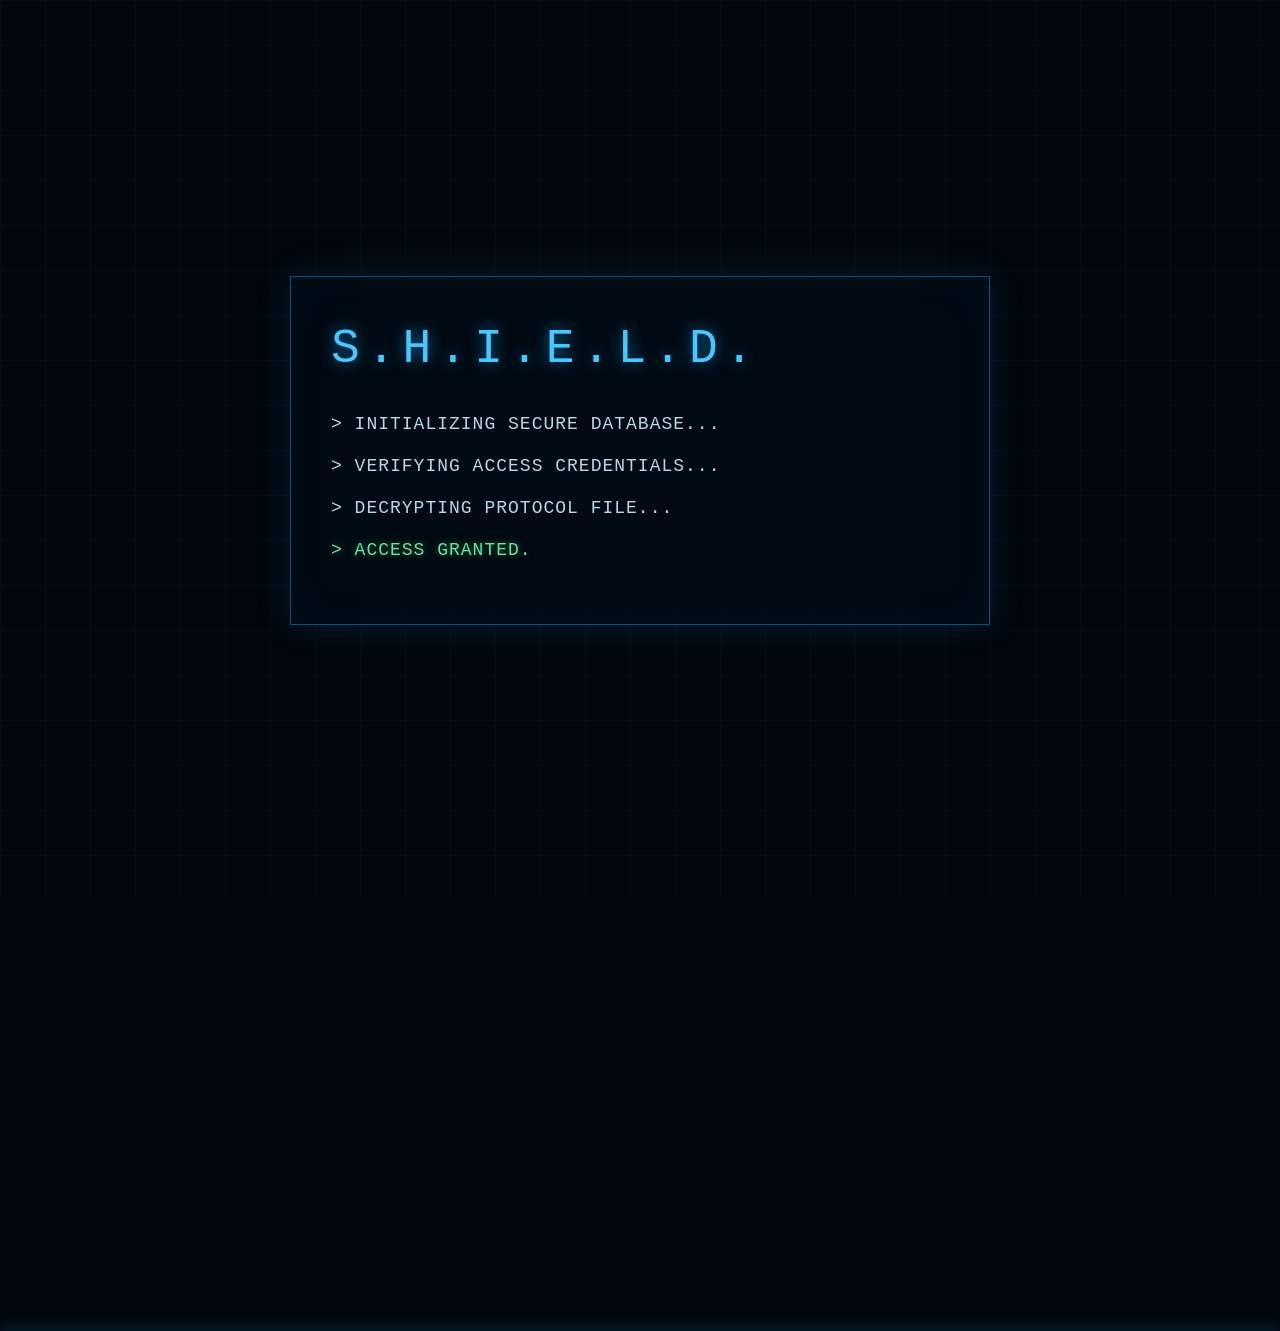
==== commit d1e18b19: "SHIELD Database 2.0" ====
--- a/index.html
+++ b/index.html
@@ -681,6 +681,7 @@
 
 }
 
+.cards > .card:last-child {grid-column: 1 / -1;} .card {padding-bottom: 38px;} 
 </style>
 </head>
 
@@ -891,6 +892,26 @@
             </a>
 
 
+<a href="branches.html" class="card">
+<div class="card-number">FILE // 004</div>
+<div class="card-title">ГІЛКИ</div>
+<div class="card-description">STORY BRANCHES</div>
+<div class="access">OPEN FILE →</div></a>
+<a href="factions.html" class="card">
+<div class="card-number">FILE // 005</div>
+<div class="card-title">ФРАКЦІЇ</div>
+<div class="card-description">FACTION INTELLIGENCE</div>
+<div class="access">OPEN FILE →</div></a>
+<a href="events.html" class="card">
+<div class="card-number">FILE // 006</div>
+<div class="card-title">АУ ТА ІВЕНТИ</div>
+<div class="card-description">ALTERNATE REALITIES // EVENTS</div>
+<div class="access">OPEN FILE →</div></a>
+<a href="faq.html" class="card">
+<div class="card-number">FILE // 007</div>
+<div class="card-title">ЗАПИТАННЯ І ВІДПОВІДІ</div>
+<div class="card-description">INFORMATION ARCHIVE</div>
+<div class="access">OPEN FILE →</div></a>
         </div>
 
     </main>
